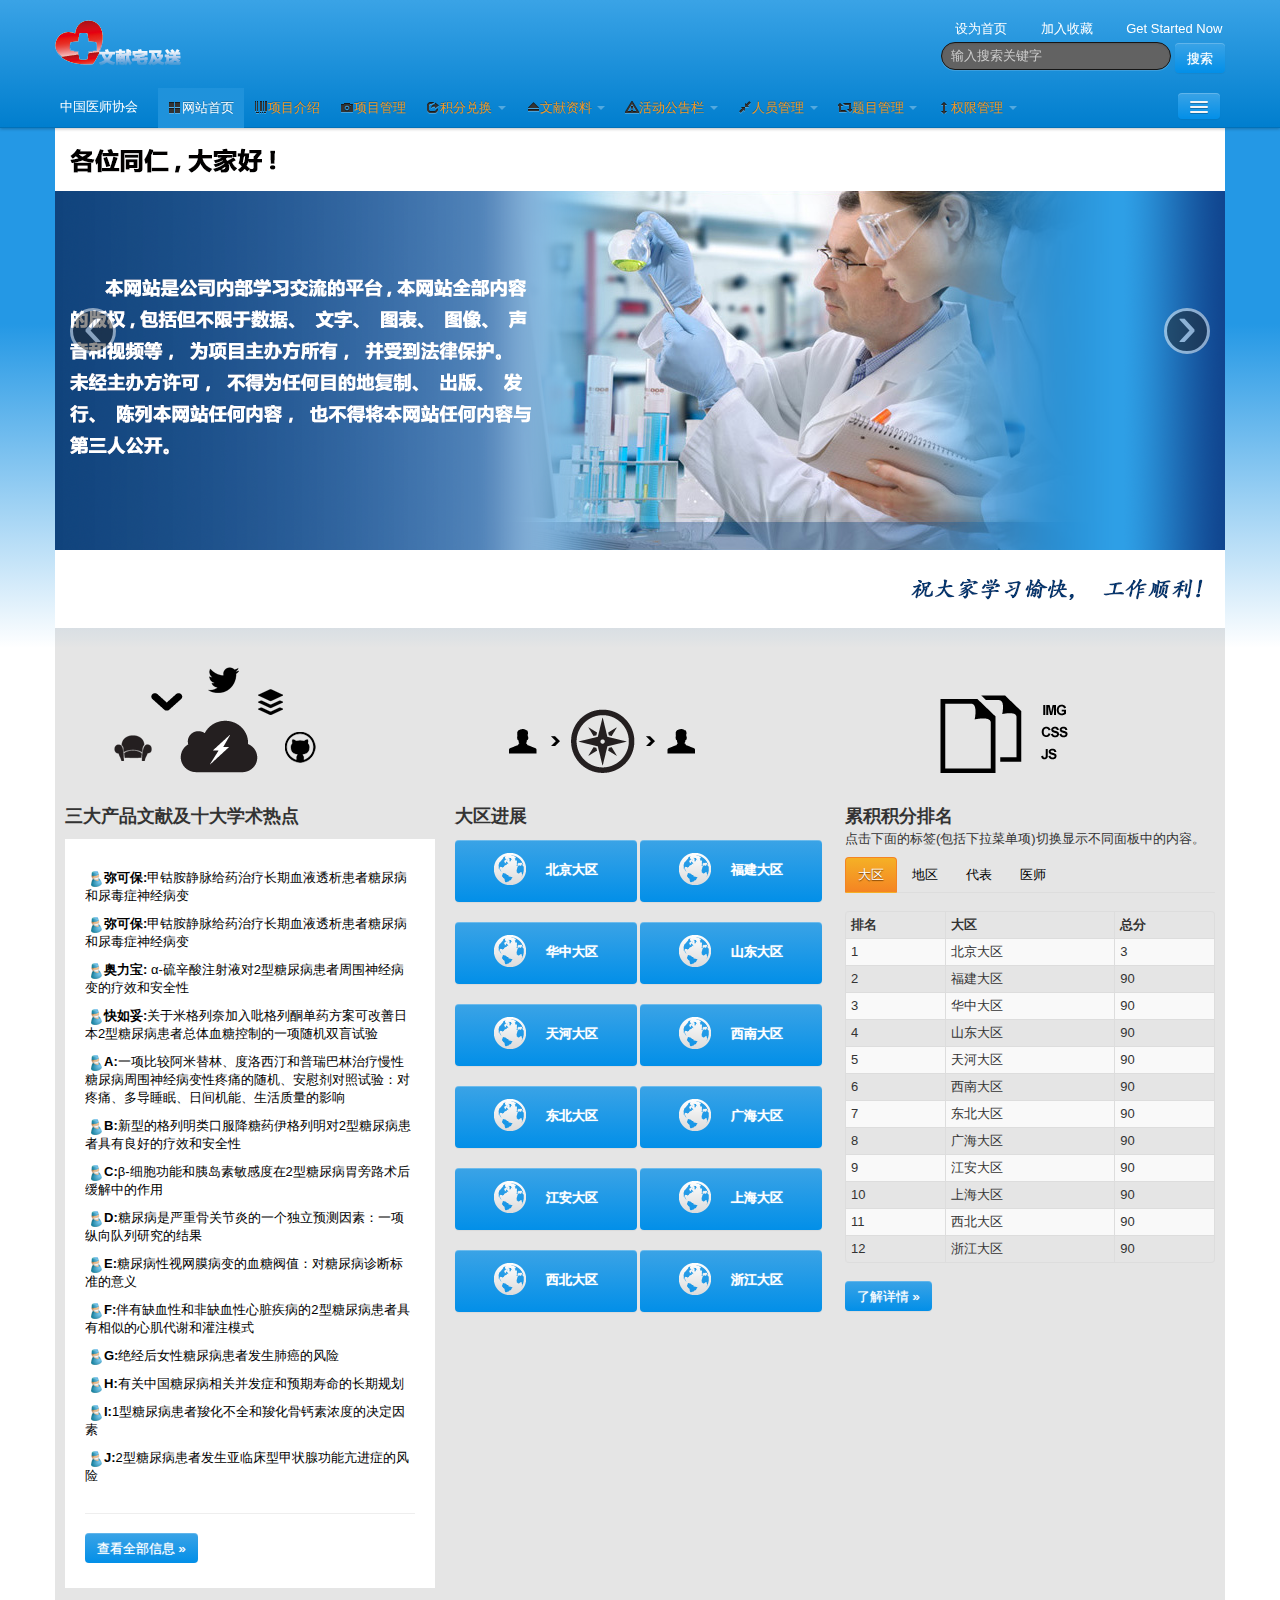
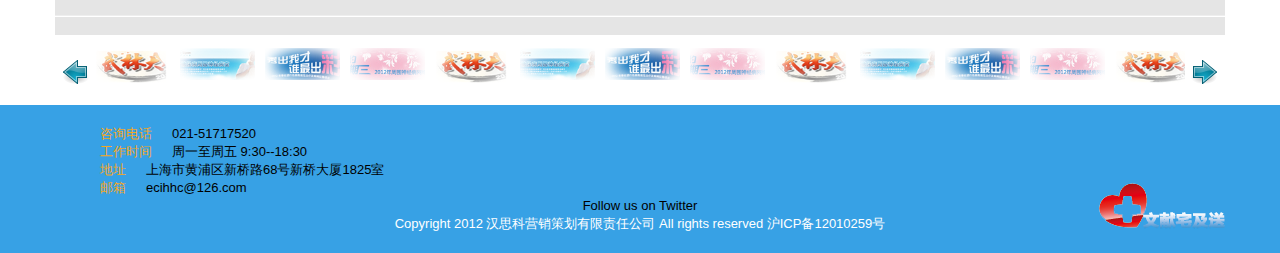
==== WebRoot/frontPage/indexTemplate.html @ 32381ce3 "init" ====
<!DOCTYPE html>
<html lang="cn">
	<head>
		<meta charset="utf-8">
		<title>文献宅及送</title>
		<meta name="viewport" content="width=device-width, initial-scale=1.0">
		<meta name="description" content="">
		<meta name="author" content="">

		<style type="text/css">
			body {
				padding-top: 128px;
			}
		</style>
		<link href="css/bootstrap-github.css" rel="stylesheet" type="text/css" />
		<link href="css/prettify.css" rel="stylesheet" type="text/css" />
		<link href="css/smoothness/jquery-ui-1.9.2.custom.min.css" rel="stylesheet" type="text/css" />
		<link href="css/skins/tango/skin.css" rel="stylesheet" type="text/css" />
		<link href="css/main.css" rel="stylesheet" type="text/css" />

		<!-- HTML5 shim, for IE6-8 support of HTML5 elements -->
		<!--[if lt IE 9]>
		<script src="js/vendor/html5.js"></script>
		<![endif]-->

		<link rel="shortcut icon" href="../assets/ico/favicon.ico">
	</head>

	<body>
		<div id="viewport"></div>
		<header class="navbar navbar-inverse navbar-fixed-top">
			<div class="navbar-inner">
				<div class="container">
					<div id="zhai-header" style="position: relative;margin-bottom: 60px;padding-top: 20px;">

						<div class="span3">
							<h1 class="logo"><a href=""><img src="img/logo.png" alt="文献宅及送"></a></h1>
						</div>

						<div class="menu span9 pull-right" id="headerTools" style="margin-left: 30px;">
							<ul class="menu-list" style="margin: 0px;position: relative;left: 570px;">
								<li class="menu-item">
									<a href="//gathercontent.com/how-it-works">设为首页</a>
								</li>
								<li class="menu-item">
									<a href="//gathercontent.com/features">加入收藏</a>
								</li>
								<li class="menu-item highlight-item">
									<a href="//gathercontent.com/signup">Get Started Now</a>
								</li>
							</ul>
							<form class="navbar-search" style="margin:0 0 15px 586px;">
								<input type="text" class="search-query" placeholder="输入搜索关键字">
								<a href="//gathercontent.com/login" class="btn btn-inverse btn-mini">搜索</a>
							</form>
						</div>
					</div>

					<div>
						<a class="btn btn-navbar" data-toggle="collapse" data-target=".nav-collapse"> <span class="icon-bar"></span> <span class="icon-bar"></span> <span class="icon-bar"></span> </a>
						<a class="brand" href="#">中国医师协会</a>
						<div class="nav-collapse collapse">

							<ul class="nav">
								<li class="active">
									<a href="indexTemplate.html"><i class="icon-th-large"></i>网站首页</a>
								</li>
								<li class>
									<a href="#about"><i class="icon-barcode"></i>项目介绍</a>
								</li>
								<li>
									<a href="projectManageTemplate.html"><i class="icon-camera"></i>项目管理</a>
								</li>
								<li class="dropdown">
									<a href="#" class="dropdown-toggle" data-toggle="dropdown"><i class="icon-share"></i>积分兑换 <b class="caret"></b></a>
									<ul class="dropdown-menu">
										<li>
											<a href="productTemplate.html"><i class="icon-glass"></i>积分兑换</a>
										</li>
										<li>
											<a href="#"><i class="icon-glass"></i>兑换产品管理</a>
										</li>
										<li>
											<a href="#"><i class="icon-glass"></i>兑换统计</a>
										</li>
									</ul>
								</li>
								<li class="dropdown">
									<a href="#" class="dropdown-toggle" data-toggle="dropdown"><i class="icon-eject"></i>文献资料 <b class="caret"></b></a>
									<ul class="dropdown-menu">
										<li>
											<a href="literatureTemplate.html"><i class="icon-glass"></i>文献资料查看</a>
										</li>
										<li>
											<a href="literaturePeriodManagement.html"><i class="icon-glass"></i>文献期数管理</a>
										</li>
										<li>
											<a href="literatureCategory.html"><i class="icon-glass"></i>文献类别管理</a>
										</li>
										<li>
											<a href="literatureManagement.html"><i class="icon-glass"></i>文献资料管理</a>
										</li>
										<li>
											<a href="literatureUploadManagement.html"><i class="icon-glass"></i>文献上传管理</a>
										</li>
									</ul>
								</li>
								<li class="dropdown">
									<a href="#" class="dropdown-toggle" data-toggle="dropdown"><i class="icon-warning-sign"></i>活动公告栏 <b class="caret"></b></a>
									<ul class="dropdown-menu">
										<li>
											<a href="#"><i class="icon-glass"></i>活动公告栏</a>
										</li>
										<li>
											<a href="#"><i class="icon-glass"></i>活动公告管理</a>
										</li>
										<li>
											<a href="#"><i class="icon-glass"></i>网站公告管理</a>
										</li>
									</ul>
								</li>
								<li class="dropdown">
									<a href="#" class="dropdown-toggle" data-toggle="dropdown"><i class="icon-resize-small"></i>人员管理 <b class="caret"></b></a>
									<ul class="dropdown-menu">
										<li>
											<a href="#"><i class="icon-glass"></i>医师管理</a>
										</li>
										<li>
											<a href="#"><i class="icon-glass"></i>销售代表管理</a>
										</li>
										<li>
											<a href="#"><i class="icon-glass"></i>人员调度管理</a>
										</li>
									</ul>
								</li>

								<li class="dropdown">
									<a href="#" class="dropdown-toggle" data-toggle="dropdown"><i class="icon-retweet"></i>题目管理 <b class="caret"></b></a>
									<ul class="dropdown-menu">
										<li>
											<a href="#"><i class="icon-glass"></i>题目管理</a>
										</li>
										<li>
											<a href="#"><i class="icon-glass"></i>答题统计</a>
										</li>
									</ul>
								</li>
								<li class="dropdown">
									<a href="#" class="dropdown-toggle" data-toggle="dropdown"><i class="icon-resize-vertical"></i>权限管理 <b class="caret"></b></a>
									<ul class="dropdown-menu">
										<li>
											<a href="#"><i class="icon-glass"></i>管理员帐户管理</a>
										</li>
										<li>
											<a href="#"><i class="icon-glass"></i>角色管理</a>
										</li>
										<li>
											<a href="#"><i class="icon-glass"></i>用户角色分配</a>
										</li>
										<li>
											<a href="#"><i class="icon-glass"></i>角色权限分配</a>
										</li>
									</ul>
								</li>
							</ul>

						</div>
					</div>
				</div>
			</div>
		</header>

		<section class="container" id="container">

			<div class="hero-unit">
				<div id="myCarousel" class="carousel slide">
					<div class="carousel-inner">
						<div class="item">
							<img src="img/bootstrap-mdo-sfmoma-01.jpg" alt="">
							<div class="carousel-caption">
								<h4>即使杀光所有报晓的公鸡，天，还是会亮的</h4>
								<p>
									@shifeike: 昨天是李尚平被枪杀10周年，我发的那条纪念微博，成为我的新浪微博账号最后一条微博。这个2010年1月为反对红中抢笔而注册的微博，两年多时间里发了14538条微博，加上被删除的差不多近200万字，积累了96269条粉丝，自此灰飞烟灭。
								</p>
							</div>
						</div>
						<div class="item active">
							<img src="img/l4.png" alt="">
						</div>
						<div class="item">
							<img src="img/l3.png" alt="">
							<div class="carousel-caption">
								<h4>国家像需要空气一样需要变革</h4>
								<p>
									据戈尔巴乔夫基金会新闻处通报，俄总统梅德韦杰夫今天向前苏联总统戈尔巴乔夫颁发圣徒安德烈·佩尔沃兹万内勋章。戈尔巴乔夫在受勋时表示感谢，并称很激动。他坦言，对自己做过的事情问心无愧。他强调，他进行改革不是为了赢得敬重和荣誉，而是因为认识到，“国家像需要空气一样需要变革”。他承认犯过错误，并至今还在为这些错误而烦恼。但他认为：“短短几年所走过的路，使专制的过去永远成为了历史。”
								</p>
							</div>
						</div>
						<div class="item">
							<img src="img/l1.png" alt="">
							<div class="carousel-caption">
								<h4>国家像需要空气一样需要变革</h4>
								<p>
									据戈尔巴乔夫基金会新闻处通报，俄总统梅德韦杰夫今天向前苏联总统戈尔巴乔夫颁发圣徒安德烈·佩尔沃兹万内勋章。戈尔巴乔夫在受勋时表示感谢，并称很激动。他坦言，对自己做过的事情问心无愧。他强调，他进行改革不是为了赢得敬重和荣誉，而是因为认识到，“国家像需要空气一样需要变革”。他承认犯过错误，并至今还在为这些错误而烦恼。但他认为：“短短几年所走过的路，使专制的过去永远成为了历史。”
								</p>
							</div>
						</div>
						<div class="item">
							<img src="img/l2.png" alt="">
							<div class="carousel-caption">
								<h4>国家像需要空气一样需要变革</h4>
								<p>
									据戈尔巴乔夫基金会新闻处通报，俄总统梅德韦杰夫今天向前苏联总统戈尔巴乔夫颁发圣徒安德烈·佩尔沃兹万内勋章。戈尔巴乔夫在受勋时表示感谢，并称很激动。他坦言，对自己做过的事情问心无愧。他强调，他进行改革不是为了赢得敬重和荣誉，而是因为认识到，“国家像需要空气一样需要变革”。他承认犯过错误，并至今还在为这些错误而烦恼。但他认为：“短短几年所走过的路，使专制的过去永远成为了历史。”
								</p>
							</div>
						</div>
					</div>
					<a class="left carousel-control" href="#myCarousel" data-slide="prev">‹</a>
					<a class="right carousel-control" href="#myCarousel" data-slide="next">›</a>
				</div>
			</div>

			<!-- Example row of columns -->
			<div class="row" id="homepageInfo">
				<div class="span4">
					<i class="bookmarking" style="background: url('img/icon-one.png') no-repeat;"></i>
					<h3>三大产品文献及十大学术热点</h3>
					<p>
						<div class="list-widget">
							<ul>
								<li>
									<i class="fav" style="background-image:url('img/smallMedical.png');"></i>
									<div>
										<a href="/tuutipiippo/fail-learn"><strong>弥可保:</strong>甲钴胺静脉给药治疗长期血液透析患者糖尿病和尿毒症神经病变</a>
									</div>
								</li>
								<li>
									<i class="fav" style="background-image:url('img/smallMedical.png');"></i>
									<div>
										<a href="/tuutipiippo/fail-learn"><strong>弥可保:</strong>甲钴胺静脉给药治疗长期血液透析患者糖尿病和尿毒症神经病变</a>
									</div>
								</li>
								<li>
									<i class="fav" style="background-image:url('img/smallMedical.png');"></i>
									<div>
										<a href="/tuutipiippo/fail-learn"><strong>奥力宝:</strong> α-硫辛酸注射液对2型糖尿病患者周围神经病变的疗效和安全性</a>
									</div>
								</li>
								<li>
									<i class="fav" style="background-image:url('img/smallMedical.png');"></i>
									<div>
										<a href="/tuutipiippo/fail-learn"> <strong>快如妥:</strong>关于米格列奈加入吡格列酮单药方案可改善日本2型糖尿病患者总体血糖控制的一项随机双盲试验</a>
									</div>
								</li>
								<li>
									<i class="fav" style="background-image:url('img/smallMedical.png');"></i>
									<div>
										<a href="/tuutipiippo/fail-learn"> <strong>A:</strong>一项比较阿米替林、度洛西汀和普瑞巴林治疗慢性糖尿病周围神经病变性疼痛的随机、安慰剂对照试验：对疼痛、多导睡眠、日间机能、生活质量的影响</a>
									</div>
								</li>
								<li>
									<i class="fav" style="background-image:url('img/smallMedical.png');"></i>
									<div>
										<a href="/tuutipiippo/fail-learn"> <strong>B:</strong>新型的格列明类口服降糖药伊格列明对2型糖尿病患者具有良好的疗效和安全性</a>
									</div>
								</li>
								<li>
									<i class="fav" style="background-image:url('img/smallMedical.png');"></i>
									<div>
										<a href="/tuutipiippo/fail-learn"> <strong>C:</strong>β-细胞功能和胰岛素敏感度在2型糖尿病胃旁路术后缓解中的作用</a>
									</div>
								</li>
								<li>
									<i class="fav" style="background-image:url('img/smallMedical.png');"></i>
									<div>
										<a href="/tuutipiippo/fail-learn"> <strong>D:</strong>糖尿病是严重骨关节炎的一个独立预测因素：一项纵向队列研究的结果</a>
									</div>
								</li>
								<li>
									<i class="fav" style="background-image:url('img/smallMedical.png');"></i>
									<div>
										<a href="/tuutipiippo/fail-learn"> <strong>E:</strong>糖尿病性视网膜病变的血糖阀值：对糖尿病诊断标准的意义</a>
									</div>
								</li>
								<li>
									<i class="fav" style="background-image:url('img/smallMedical.png');"></i>
									<div>
										<a href="/tuutipiippo/fail-learn"> <strong>F:</strong>伴有缺血性和非缺血性心脏疾病的2型糖尿病患者具有相似的心肌代谢和灌注模式</a>
									</div>
								</li>
								<li>
									<i class="fav" style="background-image:url('img/smallMedical.png');"></i>
									<div>
										<a href="/tuutipiippo/fail-learn"> <strong>G:</strong>绝经后女性糖尿病患者发生肺癌的风险</a>
									</div>
								</li>
								<li>
									<i class="fav" style="background-image:url('img/smallMedical.png');"></i>
									<div>
										<a href="/tuutipiippo/fail-learn"> <strong>H:</strong>有关中国糖尿病相关并发症和预期寿命的长期规划</a>
									</div>
								</li>
								<li>
									<i class="fav" style="background-image:url('img/smallMedical.png');"></i>
									<div>
										<a href="/tuutipiippo/fail-learn"> <strong>I:</strong>1型糖尿病患者羧化不全和羧化骨钙素浓度的决定因素</a>
									</div>
								</li>
								<li>
									<i class="fav" style="background-image:url('img/smallMedical.png');"></i>
									<div>
										<a href="/tuutipiippo/fail-learn"> <strong>J:</strong>2型糖尿病患者发生亚临床型甲状腺功能亢进症的风险</a>
									</div>
								</li>

								<li>
									<hr />
									<div>
										<a class="btn" href="#">查看全部信息 &raquo;</a>
									</div>
								</li>
							</ul>
						</div>
					</p>
				</div>
				<div class="span4">
					<i class="bookmarking" style="background: url('img/icon-discover.png') no-repeat;"></i>
					<h3>大区进展 </h3>
					<div id="regionProgress" style="margin-top: 10px;">
						<ul id="regionProgressContent">
							<li class="ui-state-default"><img src="img/globe_3.png" /><span>北京大区</span>
							</li>
							<li class="ui-state-default"><img src="img/globe_3.png" /><span>福建大区</span>
							</li>
							<li class="ui-state-default"><img src="img/globe_3.png" /><span>华中大区</span>
							</li>
							<li class="ui-state-default"><img src="img/globe_3.png" /><span>山东大区</span>
							</li>
							<li class="ui-state-default"><img src="img/globe_3.png" /><span>天河大区</span>
							</li>
							<li class="ui-state-default"><img src="img/globe_3.png" /><span>西南大区</span>
							</li>
							<li class="ui-state-default"><img src="img/globe_3.png" /><span>东北大区</span>
							</li>
							<li class="ui-state-default"><img src="img/globe_3.png" /><span>广海大区</span>
							</li>
							<li class="ui-state-default"><img src="img/globe_3.png" /><span>江安大区</span>
							</li>
							<li class="ui-state-default"><img src="img/globe_3.png" /><span>上海大区</span>
							</li>
							<li class="ui-state-default"><img src="img/globe_3.png" /><span>西北大区</span>
							</li>
							<li class="ui-state-default"><img src="img/globe_3.png" /><span>浙江大区</span>
							</li>
						</ul>
					</div>
				</div>
				<div class="span4">
					<i class="bookmarking" style="background: url('img/icon-organized.png') no-repeat;"></i>
					<h3>累积积分排名</h3>
					<p>
						点击下面的标签(包括下拉菜单项)切换显示不同面板中的内容。
					</p>
					<ul id="tab" class="nav nav-tabs">
						<li class="active">
							<a href="#home" data-toggle="tab">大区</a>
						</li>
						<li class="">
							<a href="#profile" data-toggle="tab">地区</a>
						</li>
						<li class="">
							<a href="#dropdown1"  data-toggle="tab">代表 </a>
						</li>
						<li class="">
							<a href="#dropdown2"  data-toggle="tab">医师 </a>
						</li>
					</ul>
					<div id="myTabContent" class="tab-content">
						<div class="tab-pane fade active in" id="home">
							<table class="table table-striped table-bordered table-condensed">
								<thead>
									<tr>
										<th>排名</th>
										<th>大区</th>
										<th>总分</th>
									</tr>
								</thead>
								<tbody>
									<tr>
										<td>1</td>
										<td>北京大区</td>
										<td>3</td>
									</tr>
									<tr>
										<td>2</td>
										<td>福建大区</td>
										<td>90</td>
									</tr>
									<tr>
										<td>3</td>
										<td>华中大区</td>
										<td>90</td>
									</tr>
									<tr>
										<td>4</td>
										<td>山东大区</td>
										<td>90</td>
									</tr>
									<tr>
										<td>5</td>
										<td>天河大区</td>
										<td>90</td>
									</tr>
									<tr>
										<td>6</td>
										<td>西南大区</td>
										<td>90</td>
									</tr>
									<tr>
										<td>7</td>
										<td>东北大区</td>
										<td>90</td>
									</tr>
									<tr>
										<td>8</td>
										<td>广海大区</td>
										<td>90</td>
									</tr>
									<tr>
										<td>9</td>
										<td>江安大区</td>
										<td>90</td>
									</tr>
									<tr>
										<td>10</td>
										<td>上海大区</td>
										<td>90</td>
									</tr>
									<tr>
										<td>11</td>
										<td>西北大区</td>
										<td>90</td>
									</tr>
									<tr>
										<td>12</td>
										<td>浙江大区</td>
										<td>90</td>
									</tr>
								</tbody>
							</table>
						</div>
						<div class="tab-pane fade" id="profile">
							<table class="table table-striped table-bordered table-condensed">
								<thead>
									<tr>
										<th>排名</th>
										<th>大区</th>
										<th>总分</th>
									</tr>
								</thead>
								<tbody>
									<tr>
										<td>1</td>
										<td>2</td>
										<td>3</td>
									</tr>
									<tr>
										<td>2</td>
										<td>NASA</td>
										<td>90</td>
									</tr>
									<tr>
										<td>3</td>
										<td>90</td>
										<td>90</td>
									</tr>
									<tr>
										<td>3</td>
										<td>90</td>
										<td>90</td>
									</tr>
									<tr>
										<td>3</td>
										<td>90</td>
										<td>90</td>
									</tr>
									<tr>
										<td>3</td>
										<td>90</td>
										<td>90</td>
									</tr>
									<tr>
										<td>3</td>
										<td>90</td>
										<td>90</td>
									</tr>
									<tr>
										<td>3</td>
										<td>90</td>
										<td>90</td>
									</tr>
									<tr>
										<td>3</td>
										<td>90</td>
										<td>90</td>
									</tr>
									<tr>
										<td>3</td>
										<td>90</td>
										<td>90</td>
									</tr>
									<tr>
										<td>3</td>
										<td>90</td>
										<td>90</td>
									</tr>
									<tr>
										<td>3</td>
										<td>90</td>
										<td>90</td>
									</tr>
									<tr>
										<td>3</td>
										<td>90</td>
										<td>90</td>
									</tr>
								</tbody>
							</table>
						</div>
						<div class="tab-pane fade" id="dropdown1">
							<table class="table table-striped table-bordered table-condensed">
								<thead>
									<tr>
										<th>排名22</th>
										<th>大区22</th>
										<th>总分22</th>
									</tr>
								</thead>
								<tbody>
									<tr>
										<td>1</td>
										<td>2</td>
										<td>3</td>
									</tr>
									<tr>
										<td>2</td>
										<td>NAfdsfsdSA</td>
										<td>90</td>
									</tr>
									<tr>
										<td>3</td>
										<td>90</td>
										<td>90</td>
									</tr>
									<tr>
										<td>3</td>
										<td>90</td>
										<td>90</td>
									</tr>
									<tr>
										<td>3</td>
										<td>90</td>
										<td>90</td>
									</tr>
									<tr>
										<td>3</td>
										<td>90</td>
										<td>90</td>
									</tr>
									<tr>
										<td>3</td>
										<td>90</td>
										<td>90</td>
									</tr>
									<tr>
										<td>3</td>
										<td>90</td>
										<td>90</td>
									</tr>
									<tr>
										<td>3</td>
										<td>90</td>
										<td>90</td>
									</tr>
									<tr>
										<td>3</td>
										<td>90</td>
										<td>90</td>
									</tr>
									<tr>
										<td>3</td>
										<td>90</td>
										<td>90</td>
									</tr>
									<tr>
										<td>3</td>
										<td>90</td>
										<td>90</td>
									</tr>
									<tr>
										<td>3</td>
										<td>90</td>
										<td>90</td>
									</tr>
								</tbody>
							</table>
						</div>
						<div class="tab-pane fade" id="dropdown2">
							<table class="table table-striped table-bordered table-condensed">
								<thead>
									<tr>
										<th>22排名</th>
										<th>大区</th>
										<th>总分</th>
									</tr>
								</thead>
								<tbody>
									<tr>
										<td>1</td>
										<td>232</td>
										<td>3</td>
									</tr>
									<tr>
										<td>23232</td>
										<td>N232ASA</td>
										<td>90</td>
									</tr>
									<tr>
										<td>3</td>
										<td>90</td>
										<td>90</td>
									</tr>
									<tr>
										<td>3</td>
										<td>90</td>
										<td>90</td>
									</tr>
									<tr>
										<td>3</td>
										<td>90</td>
										<td>90</td>
									</tr>
									<tr>
										<td>3</td>
										<td>90</td>
										<td>90</td>
									</tr>
									<tr>
										<td>3</td>
										<td>90</td>
										<td>90</td>
									</tr>
									<tr>
										<td>3</td>
										<td>90</td>
										<td>90</td>
									</tr>
									<tr>
										<td>3</td>
										<td>90</td>
										<td>90</td>
									</tr>
									<tr>
										<td>3</td>
										<td>90</td>
										<td>90</td>
									</tr>
									<tr>
										<td>3</td>
										<td>90</td>
										<td>90</td>
									</tr>
									<tr>
										<td>3</td>
										<td>90</td>
										<td>90</td>
									</tr>
									<tr>
										<td>3</td>
										<td>90</td>
										<td>90</td>
									</tr>
								</tbody>
							</table>
						</div>
					</div>
					<p>
						<a class="btn" href="#">了解详情 &raquo;</a>
					</p>
				</div>
			</div>
			<hr />
			<div id="zhai-blogroll" style="margin-top: 15px">
				<ul id="zhaicarousel" class="jcarousel-skin-tango span12"></ul>
			</div>

		</section>

		<footer class="footer">
			<div class="container">
				<div class="row links-horizontal">
					<div class="span12">
						<ul>
							<li>
								咨询电话
							</li>
							<li>
								<a href="#tel">021-51717520</a>
							</li>
						</ul>
					</div>
					<div class="span12">
						<ul>
							<li>
								工作时间
							</li>
							<li>
								<a href="#tel">周一至周五 9:30--18:30</a>
							</li>
						</ul>
					</div>
					<div class="span12">
						<ul>
							<li>
								地址
							</li>
							<li>
								<a href="#tel">上海市黄浦区新桥路68号新桥大厦1825室</a>
							</li>
						</ul>
					</div>
					<div class="span12">
						<ul>
							<li>
								邮箱
							</li>
							<li>
								<a href="#tel">ecihhc@126.com</a>
							</li>
						</ul>
					</div>

					<div class="span12">
						<a href="http://twitter.com/gathercontent" class="twitter-link">Follow us on Twitter</a>
					</div>

				</div>

				<div style="color:white;">
					Copyright 2012 汉思科营销策划有限责任公司 All rights reserved 沪ICP备12010259号<a href="#"></a>
				</div>
				<div style="float: right;text-align: right;margin-top: -50px;">
					<a href="#" ><img src="img/logo.png" alt="Gather Content"></a>
				</div>
			</div>
		</footer>

		<!--  javascript ================================================== -->
		<script src="./js/vendor/jquery-1.8.3.min.js"></script>
		<script src="./js/vendor/jquery-ui-1.9.2.custom.min.js"></script>
		<script src="./js/vendor/modernizr-2.6.2.min.js"></script>
		<script src="./js/vendor/bootstrap.js"></script>
		<script src="./js/vendor/bootstrap-carousel.js"></script>
		<script src="./js/vendor/bootstrap-tab.js"></script>
		<script src="./js/vendor/jquery.jcarousel.min.js"></script>
		<script>
			var mycarousel_itemList = [{
				url : "img/ad01.png",
				title : "Flower1"
			}, {
				url : "img/ad02.png",
				title : "Flower2"
			}, {
				url : "img/ad03.png",
				title : "Flower3"
			}, {
				url : "img/ad04.png",
				title : "Flower4"
			}, {
				url : "img/ad01.png",
				title : "Flower1"
			}, {
				url : "img/ad02.png",
				title : "Flower2"
			}, {
				url : "img/ad03.png",
				title : "Flower3"
			}, {
				url : "img/ad04.png",
				title : "Flower4"
			}, {
				url : "img/ad01.png",
				title : "Flower1"
			}, {
				url : "img/ad02.png",
				title : "Flower2"
			}, {
				url : "img/ad03.png",
				title : "Flower3"
			}, {
				url : "img/ad04.png",
				title : "Flower4"
			}, {
				url : "img/ad01.png",
				title : "Flower1"
			}, {
				url : "img/ad01.png",
				title : "Flower1"
			}];

			function mycarousel_itemLoadCallback(carousel, state) {
				for (var i = carousel.first; i <= carousel.last; i++) {
					if (carousel.has(i)) {
						continue;
					}

					if (i > mycarousel_itemList.length) {
						break;
					}

					carousel.add(i, mycarousel_getItemHTML(mycarousel_itemList[i - 1]));
				}
			};

			function mycarousel_getItemHTML(item) {
				return '<img src="' + item.url + '" width="75" height="75" alt="' + item.url + '" />';
			};

			jQuery(function() {
				$("#regionProgressContent").sortable();
				$("#regionProgressContent").disableSelection();

				$("#regionProgressContent li").addClass("btn");

				jQuery('#zhaicarousel').jcarousel({
					scroll : 1,
					auto : 3,
					wrap : 'circular',

					size : mycarousel_itemList.length,
					itemLoadCallback : {
						onBeforeAnimation : mycarousel_itemLoadCallback
					}
				});
			})
		</script>

	</body>
</html>
---- WebRoot/frontPage/css/prettify.css ----
.com { color: #93a1a1; }
.lit { color: #195f91; }
.pun, .opn, .clo { color: #93a1a1; }
.fun { color: #dc322f; }
.str, .atv { color: #D14; }
.kwd, .linenums .tag { color: #1e347b; }
.typ, .atn, .dec, .var { color: teal; }
.pln { color: #48484c; }

.prettyprint {
  padding: 8px;
  background-color: #f7f7f9;
  border: 1px solid #e1e1e8;
}
.prettyprint.linenums {
  -webkit-box-shadow: inset 40px 0 0 #fbfbfc, inset 41px 0 0 #ececf0;
     -moz-box-shadow: inset 40px 0 0 #fbfbfc, inset 41px 0 0 #ececf0;
          box-shadow: inset 40px 0 0 #fbfbfc, inset 41px 0 0 #ececf0;
}

/* Specify class=linenums on a pre to get line numbering */
ol.linenums {
  margin: 0 0 0 33px; /* IE indents via margin-left */
} 
ol.linenums li {
  padding-left: 12px;
  color: #bebec5;
  line-height: 18px;
  text-shadow: 0 1px 0 #fff;
}
---- WebRoot/frontPage/css/skins/tango/skin.css ----
.jcarousel-skin-tango .jcarousel-container {
/*    -moz-border-radius: 10px;*/
/*    -webkit-border-radius: 10px;*/
/*   border-radius: 10px;*/
    background: #ffffff;
/*    border: 1px solid #346F97;*/
}

.jcarousel-skin-tango .jcarousel-direction-rtl {
	direction: rtl;
}

.jcarousel-skin-tango .jcarousel-container-horizontal {
    width: 245px;
    padding: 20px 40px;
}

.jcarousel-skin-tango .jcarousel-container-vertical {
    width: 75px;
    height: 245px;
    padding: 40px 20px;
}

.jcarousel-skin-tango .jcarousel-clip {
    overflow: hidden;
}

.jcarousel-skin-tango .jcarousel-clip-horizontal {
    width:  245px;
    height: 50px;
}

.jcarousel-skin-tango .jcarousel-clip-vertical {
    width:  75px;
    height: 245px;
}

.jcarousel-skin-tango .jcarousel-item {
    width: 75px;
    height: 50px;
}

.jcarousel-skin-tango .jcarousel-item-horizontal {
	margin-left: 0;
    margin-right: 10px;
}

.jcarousel-skin-tango .jcarousel-direction-rtl .jcarousel-item-horizontal {
	margin-left: 10px;
    margin-right: 0;
}

.jcarousel-skin-tango .jcarousel-item-vertical {
    margin-bottom: 10px;
}

.jcarousel-skin-tango .jcarousel-item-placeholder {
    background: #fff;
    color: #000;
}

/**
 *  Horizontal Buttons
 */
.jcarousel-skin-tango .jcarousel-next-horizontal {
    position: absolute;
    top: 21px;
    right: 5px;
    width: 32px;
    height: 32px;
    cursor: pointer;
    background: transparent url(next-horizontal.png) no-repeat 0 0;
}

.jcarousel-skin-tango .jcarousel-direction-rtl .jcarousel-next-horizontal {
    left: 5px;
    right: auto;
    background-image: url(prev-horizontal.png);
}

.jcarousel-skin-tango .jcarousel-next-horizontal:hover,
.jcarousel-skin-tango .jcarousel-next-horizontal:focus {
    background-position: -32px 0;
}

.jcarousel-skin-tango .jcarousel-next-horizontal:active {
    background-position: -64px 0;
}

.jcarousel-skin-tango .jcarousel-next-disabled-horizontal,
.jcarousel-skin-tango .jcarousel-next-disabled-horizontal:hover,
.jcarousel-skin-tango .jcarousel-next-disabled-horizontal:focus,
.jcarousel-skin-tango .jcarousel-next-disabled-horizontal:active {
    cursor: default;
    background-position: -96px 0;
}

.jcarousel-skin-tango .jcarousel-prev-horizontal {
    position: absolute;
    top: 21px;
    left: 5px;
    width: 32px;
    height: 32px;
    cursor: pointer;
    background: transparent url(prev-horizontal.png) no-repeat 0 0;
}

.jcarousel-skin-tango .jcarousel-direction-rtl .jcarousel-prev-horizontal {
    left: auto;
    right: 5px;
    background-image: url(next-horizontal.png);
}

.jcarousel-skin-tango .jcarousel-prev-horizontal:hover, 
.jcarousel-skin-tango .jcarousel-prev-horizontal:focus {
    background-position: -32px 0;
}

.jcarousel-skin-tango .jcarousel-prev-horizontal:active {
    background-position: -64px 0;
}

.jcarousel-skin-tango .jcarousel-prev-disabled-horizontal,
.jcarousel-skin-tango .jcarousel-prev-disabled-horizontal:hover,
.jcarousel-skin-tango .jcarousel-prev-disabled-horizontal:focus,
.jcarousel-skin-tango .jcarousel-prev-disabled-horizontal:active {
    cursor: default;
    background-position: -96px 0;
}

/**
 *  Vertical Buttons
 */
.jcarousel-skin-tango .jcarousel-next-vertical {
    position: absolute;
    bottom: 5px;
    left: 43px;
    width: 32px;
    height: 32px;
    cursor: pointer;
    background: transparent url(next-vertical.png) no-repeat 0 0;
}

.jcarousel-skin-tango .jcarousel-next-vertical:hover,
.jcarousel-skin-tango .jcarousel-next-vertical:focus {
    background-position: 0 -32px;
}

.jcarousel-skin-tango .jcarousel-next-vertical:active {
    background-position: 0 -64px;
}

.jcarousel-skin-tango .jcarousel-next-disabled-vertical,
.jcarousel-skin-tango .jcarousel-next-disabled-vertical:hover,
.jcarousel-skin-tango .jcarousel-next-disabled-vertical:focus,
.jcarousel-skin-tango .jcarousel-next-disabled-vertical:active {
    cursor: default;
    background-position: 0 -96px;
}

.jcarousel-skin-tango .jcarousel-prev-vertical {
    position: absolute;
    top: 5px;
    left: 43px;
    width: 32px;
    height: 32px;
    cursor: pointer;
    background: transparent url(prev-vertical.png) no-repeat 0 0;
}

.jcarousel-skin-tango .jcarousel-prev-vertical:hover,
.jcarousel-skin-tango .jcarousel-prev-vertical:focus {
    background-position: 0 -32px;
}

.jcarousel-skin-tango .jcarousel-prev-vertical:active {
    background-position: 0 -64px;
}

.jcarousel-skin-tango .jcarousel-prev-disabled-vertical,
.jcarousel-skin-tango .jcarousel-prev-disabled-vertical:hover,
.jcarousel-skin-tango .jcarousel-prev-disabled-vertical:focus,
.jcarousel-skin-tango .jcarousel-prev-disabled-vertical:active {
    cursor: default;
    background-position: 0 -96px;
}
---- WebRoot/frontPage/css/main.css ----
#viewport {
        z-index:-1000;
        -webkit-perspective: 10000; 
        -moz-perspective: 10000px; 
        -o-perspective: 10000; 
        position: absolute;
        height: auto;
        left: 0;
        top: 0;
        right: 0;
        bottom: 0;
        overflow: hidden;
        background-image: linear-gradient(bottom, rgb(69,132,180) 28%, #ffffff 100%);
        background-image: -o-linear-gradient(bottom, rgb(69,132,180) 28%, #ffffff 100%);
        background-image: -moz-linear-gradient(bottom, rgb(69,132,180) 28%, #ffffff 100%);
        background-image: -webkit-linear-gradient(bottom, rgb(69,132,180) 28%, #ffffff 100%);
        background-image: -ms-linear-gradient(bottom, rgb(69,132,180) 28%, #ffffff 100%);

        background-image: -webkit-gradient(
            linear,
            left bottom,
            left top,
            color-stop(0.28, #ffffff),
            color-stop(0.64, rgb(36, 152, 229))
        );
}
#container{
/*    position: absolute;*/
/*        left: 0;*/
        top: 0;
        margin-top:0px;
/*        margin: 10px;*/
/*        padding: 20px;*/
/*        width: 400px;*/
        background-color: rgba( 0, 0, 0, .1 );
        border-radius: 0px;
}
.hero-unit{
    padding: 0px;
    background-color: rgba( 0, 0, 0, .4 );
}
/*.span4 {
    width: 311px;
}

.container, .navbar-fixed-top .container, .navbar-fixed-bottom .container{
    width:1024px;
}*/

.btn {
    display: inline-block;
    *display: inline;
    /* IE7 inline-block hack */
    *zoom: 1;
    padding: 4px 10px 4px;
    margin-bottom: 0;
    font-size: 13px;
    line-height: 16px;
    text-align: center;
    text-shadow: 0 0px 1px rgba(255, 255, 255, 0.75);
    vertical-align: middle;
    color: #fff;
    text-decoration: none;
    letter-spacing: 0px;
    text-transform: uppercase;
    padding: 8px 12px 6px 12px;
    background: #3aa3e6;
    background: -moz-linear-gradient(top, #87c6ee, #3aa3e6 2%, #028fe8);
    background: -webkit-gradient(linear, left top, left bottom, color-stop(0, #87c6ee), color-stop(.01, #3aa3e6), to(#028fe8));
    filter: progid:DXImageTransform.Microsoft.gradient(startColorstr='#ffffff', endColorstr='#e6e6e6', GradientType=0);
    border-color: #e6e6e6 #e6e6e6 #bfbfbf;
    border-color: rgba(0, 0, 0, 0.1) rgba(0, 0, 0, 0.1) rgba(0, 0, 0, 0.25);
    filter: progid:dximagetransform.microsoft.gradient(enabled=false);
    border: 0px;
    border-bottom-color: #b3b3b3;
    -webkit-box-shadow: inset 0 1px 0 rgba(255, 255, 255, 0.2), 0 1px 1px rgba(0, 0, 0, 0.05);
    -moz-box-shadow: inset 0 1px 0 rgba(255, 255, 255, 0.2), 0 1px 2px rgba(0, 0, 0, 0.05);
    box-shadow: inset 0 1px 0 rgba(255, 255, 255, 0.2), 0 1px 1px rgba(0, 0, 0, 0.05);
    cursor: pointer;
    *margin-left: .3em;
    outline: none;
}

.btn:hover {
    text-shadow: 0 1px 1px #6f3a02;
    color: #fff;
    background: #f48423;
    background: -moz-linear-gradient(top, #ffdf9e, #f5b026 2%, #f48423);
    background: -webkit-gradient(linear, left top, left bottom, color-stop(0, #ffd683), color-stop(.01, #f5b026), to(#f48423));
    cursor: pointer;
    border: 0px;
}
a {
color: black;
text-decoration: none;
}

.hero-unit p {
  font-size: 13px;
  font-weight: 200;
  line-height: 27px;
  color: #ffffff;
}

#homepageInfo{
	padding-left:20px;
	padding-right:10px;
}

#homepageInfo  .span4 i.bookmarking{
        height: 145px;
width: 300px;
display: block;
        }
#homepageInfo  .span4 {
       float: left;
    margin-left: 20px;
        }




  .nav-collapse.collapse {
    height: auto !important;
    overflow: visible !important;
  }


.navbar-fixed-top,
.navbar-fixed-bottom {
  position: fixed;
  right: 0;
  left: 0;
  z-index: 1030;
  margin-bottom: 0;
}
.navbar-fixed-top .navbar-inner,
.navbar-fixed-bottom .navbar-inner {
  padding-left: 0;
  padding-right: 0;
  -webkit-border-radius: 0;
  -moz-border-radius: 0;
  border-radius: 0;
}
.navbar-fixed-top .container,
.navbar-fixed-bottom .container {
  width: 1170px;
}
.navbar-fixed-top {
  top: 0;
}

#zhai-header [class*="span"] {
float: left;
margin-left: 0px;
}

.menu-list{
	list-style-type: none;
/*	float: right;*/
}

.menu .menu-item {
	display: inline;
	font-size: 13px;
	margin-left: 30px;
}



.footer {
background-color: #37A1E5;
padding: 20px 0px;
min-width: 1100px;
text-align: center;
}
.footer ul {
list-style: none;
color: #F5A725;
font-size: 13px;
}
.footer .links-horizontal li {
float: left;
margin-left: 20px;
}

.list-widget ul {
list-style: none;
margin: 15px -15px 0;
padding: 0px 10px;
position: relative;
}
.list-widget {
padding: 15px;
position: relative;
background: #fff;
}
.list-widget ul li {
margin: 10px 10px;
/*height: 20px;*/
overflow: hidden;
}
.list-widget .fav {
background-position: 0;
height: 16px;
width: 16px;
margin: 2px 0px 0 3px;
float: left;
}

#regionProgressContent { list-style-type: none; margin: 0; padding: 0; width: 370px; }
	#regionProgressContent li { margin: 0px 3px 20px 0; padding: 1px; float: left; width: 180px; height: 60px; font-size: 1em; text-align: center; }
	#regionProgressContent li>img{
		margin-top:12px;
	}
	#regionProgressContent li>span{
		margin-left:20px;
		top: 8px;
		position: relative;
		font-weight: 800;
	}
	
	.table tbody tr:hover td,
.table tbody tr:hover th {
  background-color: #2C9EE6;
}
	
	
	.jcarousel-skin-tango .jcarousel-container-horizontal {
    width: 1090px;
    padding: 10px 40px;
}

.jcarousel-skin-tango .jcarousel-clip-horizontal {
width: 1090px;
height: 50px;
}


.navbar .brand {
float: left;
display: block;
padding: 12px 20px 12px 25px;
margin-left: -20px;
font-size: 13px;
font-weight: 200;
line-height: 1;
color: #ffffff;
}

#literatureContentList>ul a{
	color: #ffffff;
}
#literatureDatepickerWraper{
	float:left;
	margin-left: 50px;
}

#literatureContentList{
	margin-left: 80px;
}

#headerTools a{
color: white;
}
/* ==========================================================================
   Helper classes
   ========================================================================== */

/*
 * Image replacement
 */

.ir {
    background-color: transparent;
    border: 0;
    overflow: hidden;
    /* IE 6/7 fallback */
    *text-indent: -9999px;
}

.ir:before {
    content: "";
    display: block;
    width: 0;
    height: 100%;
}

/*
 * Hide from both screenreaders and browsers: h5bp.com/u
 */

.hidden {
    display: none !important;
    visibility: hidden;
}

/*
 * Hide only visually, but have it available for screenreaders: h5bp.com/v
 */

.visuallyhidden {
    border: 0;
    clip: rect(0 0 0 0);
    height: 1px;
    margin: -1px;
    overflow: hidden;
    padding: 0;
    position: absolute;
    width: 1px;
}

/*
 * Extends the .visuallyhidden class to allow the element to be focusable
 * when navigated to via the keyboard: h5bp.com/p
 */

.visuallyhidden.focusable:active,
.visuallyhidden.focusable:focus {
    clip: auto;
    height: auto;
    margin: 0;
    overflow: visible;
    position: static;
    width: auto;
}

/*
 * Hide visually and from screenreaders, but maintain layout
 */

.invisible {
    visibility: hidden;
}

/*
 * Clearfix: contain floats
 *
 * For modern browsers
 * 1. The space content is one way to avoid an Opera bug when the
 *    `contenteditable` attribute is included anywhere else in the document.
 *    Otherwise it causes space to appear at the top and bottom of elements
 *    that receive the `clearfix` class.
 * 2. The use of `table` rather than `block` is only necessary if using
 *    `:before` to contain the top-margins of child elements.
 */

.clearfix:before,
.clearfix:after {
    content: " "; /* 1 */
    display: table; /* 2 */
}

.clearfix:after {
    clear: both;
}

/*
 * For IE 6/7 only
 * Include this rule to trigger hasLayout and contain floats.
 */

.clearfix {
    *zoom: 1;
}

/* ==========================================================================
   EXAMPLE Media Queries for Responsive Design.
   Theses examples override the primary ('mobile first') styles.
   Modify as content requires.
   ========================================================================== */

@media only screen and (min-width: 35em) {
    /* Style adjustments for viewports that meet the condition */
}

@media only screen and (-webkit-min-device-pixel-ratio: 1.5),
       only screen and (min-resolution: 144dpi) {
    /* Style adjustments for high resolution devices */
}

/* ==========================================================================
   Print styles.
   Inlined to avoid required HTTP connection: h5bp.com/r
   ========================================================================== */

@media print {
    * {
        background: transparent !important;
        color: #000 !important; /* Black prints faster: h5bp.com/s */
        box-shadow: none !important;
        text-shadow: none !important;
    }

    a,
    a:visited {
        text-decoration: underline;
    }

    a[href]:after {
        content: " (" attr(href) ")";
    }

    abbr[title]:after {
        content: " (" attr(title) ")";
    }

    /*
     * Don't show links for images, or javascript/internal links
     */

    .ir a:after,
    a[href^="javascript:"]:after,
    a[href^="#"]:after {
        content: "";
    }

    pre,
    blockquote {
        border: 1px solid #999;
        page-break-inside: avoid;
    }

    thead {
        display: table-header-group; /* h5bp.com/t */
    }

    tr,
    img {
        page-break-inside: avoid;
    }

    img {
        max-width: 100% !important;
    }

    @page {
        margin: 0.5cm;
    }

    p,
    h2,
    h3 {
        orphans: 3;
        widows: 3;
    }

    h2,
    h3 {
        page-break-after: avoid;
    }
}
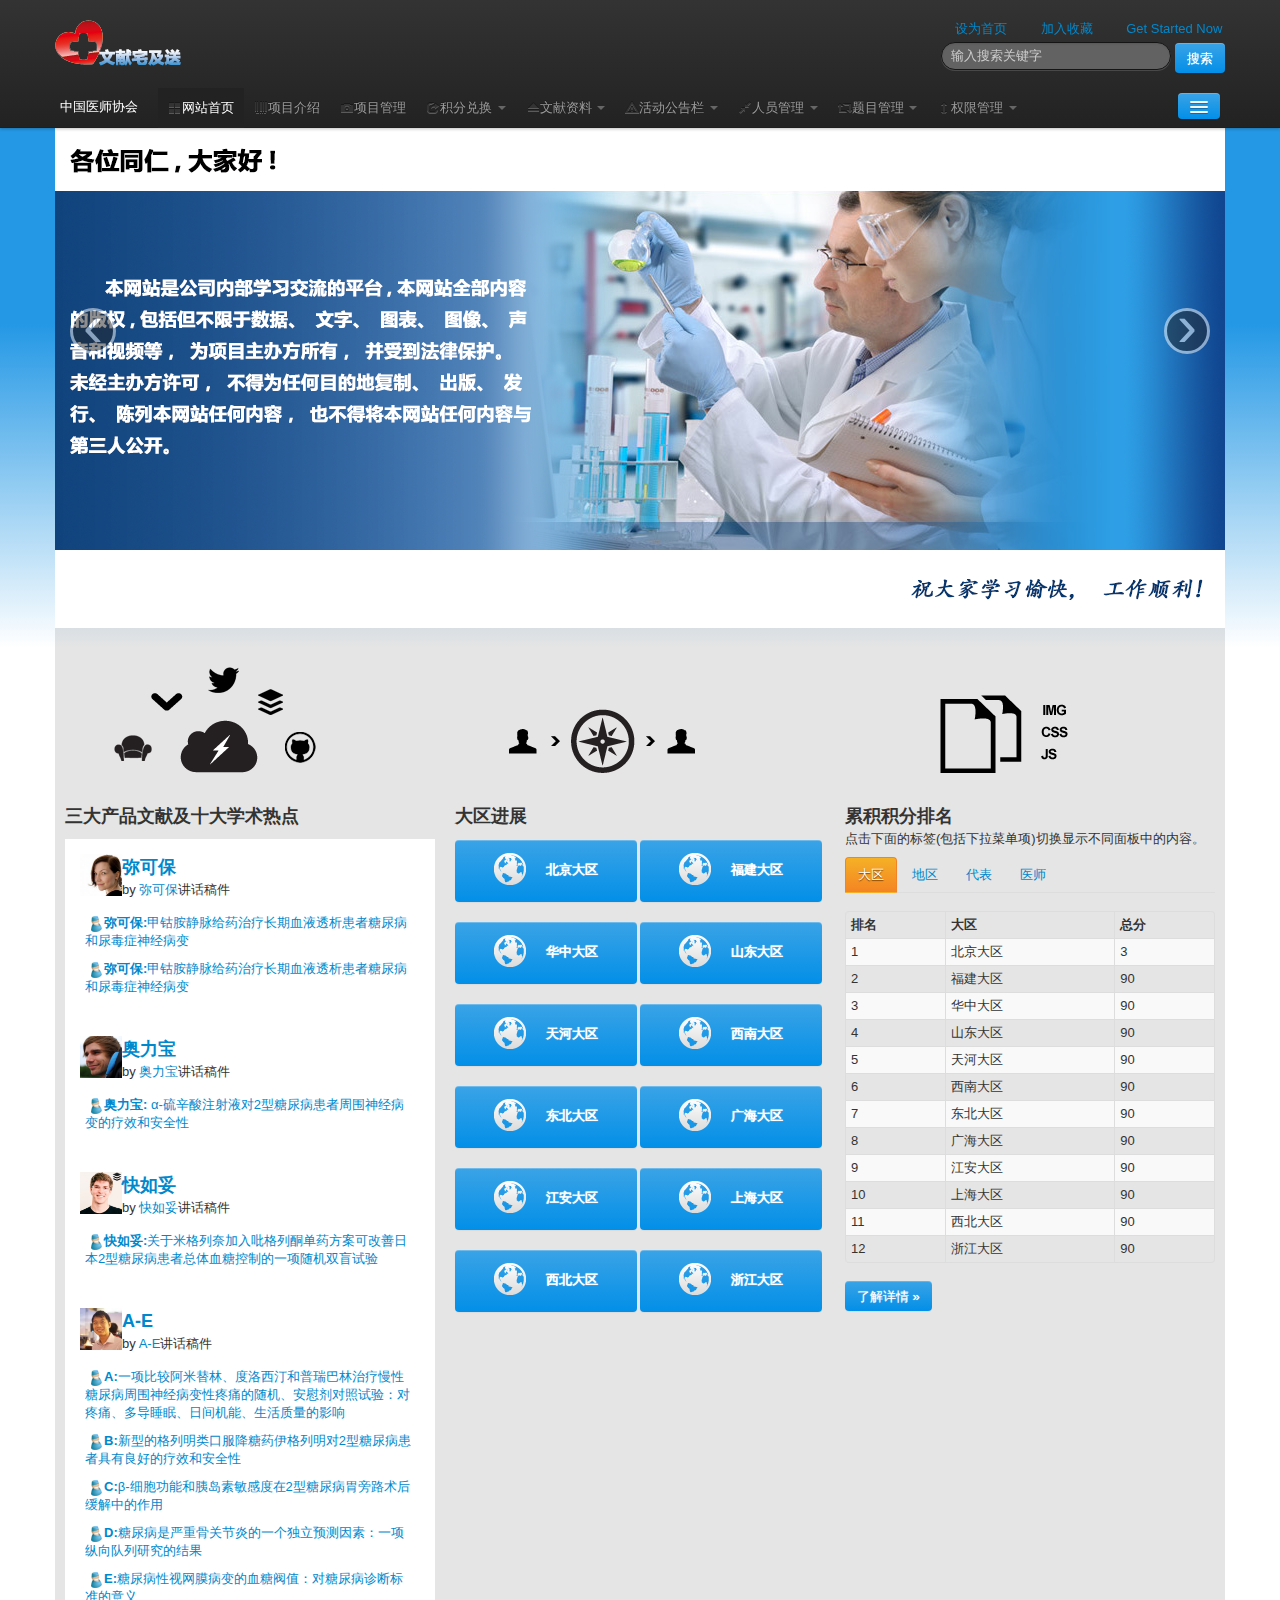
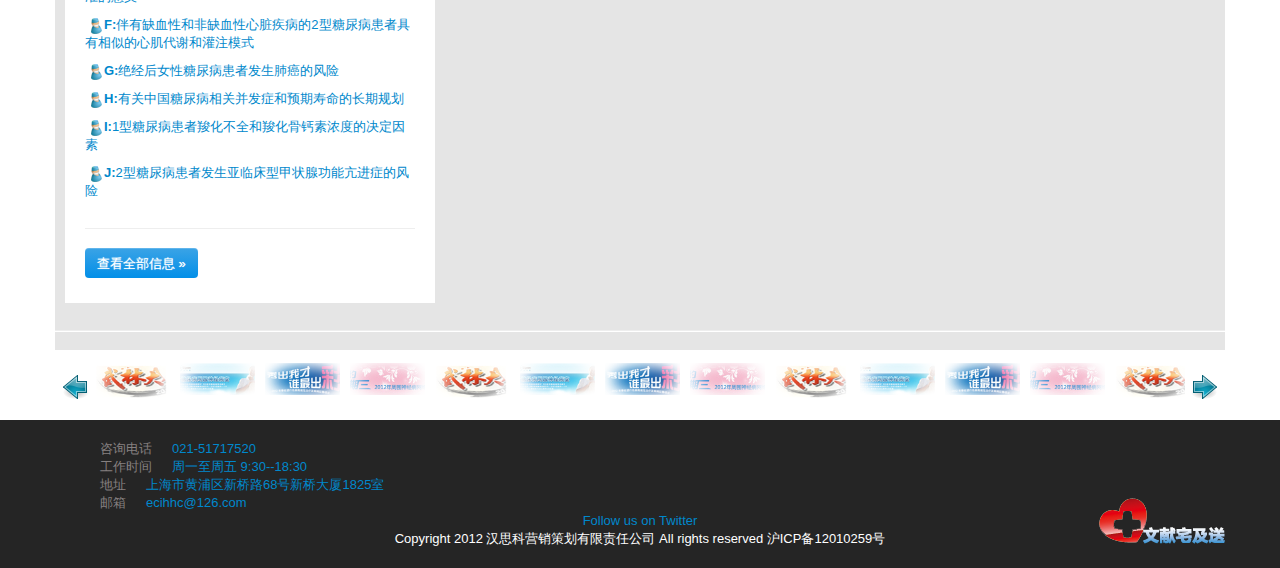
==== commit 01d1cb29: "增加doctor；region；employee模块。修改common。" ====
--- a/WebRoot/frontPage/indexTemplate.html
+++ b/WebRoot/frontPage/indexTemplate.html
@@ -1,769 +1,819 @@
 <!DOCTYPE html>
 <html lang="cn">
-	<head>
-		<meta charset="utf-8">
-		<title>文献宅及送</title>
-		<meta name="viewport" content="width=device-width, initial-scale=1.0">
-		<meta name="description" content="">
-		<meta name="author" content="">
-
-		<style type="text/css">
-			body {
-				padding-top: 128px;
-			}
-		</style>
-		<link href="css/bootstrap-github.css" rel="stylesheet" type="text/css" />
-		<link href="css/prettify.css" rel="stylesheet" type="text/css" />
-		<link href="css/smoothness/jquery-ui-1.9.2.custom.min.css" rel="stylesheet" type="text/css" />
-		<link href="css/skins/tango/skin.css" rel="stylesheet" type="text/css" />
-		<link href="css/main.css" rel="stylesheet" type="text/css" />
-
-		<!-- HTML5 shim, for IE6-8 support of HTML5 elements -->
-		<!--[if lt IE 9]>
-		<script src="js/vendor/html5.js"></script>
-		<![endif]-->
-
-		<link rel="shortcut icon" href="../assets/ico/favicon.ico">
-	</head>
-
-	<body>
-		<div id="viewport"></div>
-		<header class="navbar navbar-inverse navbar-fixed-top">
-			<div class="navbar-inner">
-				<div class="container">
-					<div id="zhai-header" style="position: relative;margin-bottom: 60px;padding-top: 20px;">
-
-						<div class="span3">
-							<h1 class="logo"><a href=""><img src="img/logo.png" alt="文献宅及送"></a></h1>
-						</div>
-
-						<div class="menu span9 pull-right" id="headerTools" style="margin-left: 30px;">
-							<ul class="menu-list" style="margin: 0px;position: relative;left: 570px;">
-								<li class="menu-item">
-									<a href="//gathercontent.com/how-it-works">设为首页</a>
-								</li>
-								<li class="menu-item">
-									<a href="//gathercontent.com/features">加入收藏</a>
-								</li>
-								<li class="menu-item highlight-item">
-									<a href="//gathercontent.com/signup">Get Started Now</a>
-								</li>
-							</ul>
-							<form class="navbar-search" style="margin:0 0 15px 586px;">
-								<input type="text" class="search-query" placeholder="输入搜索关键字">
-								<a href="//gathercontent.com/login" class="btn btn-inverse btn-mini">搜索</a>
-							</form>
-						</div>
-					</div>
-
-					<div>
-						<a class="btn btn-navbar" data-toggle="collapse" data-target=".nav-collapse"> <span class="icon-bar"></span> <span class="icon-bar"></span> <span class="icon-bar"></span> </a>
-						<a class="brand" href="#">中国医师协会</a>
-						<div class="nav-collapse collapse">
-
-							<ul class="nav">
-								<li class="active">
-									<a href="indexTemplate.html"><i class="icon-th-large"></i>网站首页</a>
-								</li>
-								<li class>
-									<a href="#about"><i class="icon-barcode"></i>项目介绍</a>
-								</li>
-								<li>
-									<a href="projectManageTemplate.html"><i class="icon-camera"></i>项目管理</a>
-								</li>
-								<li class="dropdown">
-									<a href="#" class="dropdown-toggle" data-toggle="dropdown"><i class="icon-share"></i>积分兑换 <b class="caret"></b></a>
-									<ul class="dropdown-menu">
-										<li>
-											<a href="productTemplate.html"><i class="icon-glass"></i>积分兑换</a>
-										</li>
-										<li>
-											<a href="#"><i class="icon-glass"></i>兑换产品管理</a>
-										</li>
-										<li>
-											<a href="#"><i class="icon-glass"></i>兑换统计</a>
-										</li>
-									</ul>
-								</li>
-								<li class="dropdown">
-									<a href="#" class="dropdown-toggle" data-toggle="dropdown"><i class="icon-eject"></i>文献资料 <b class="caret"></b></a>
-									<ul class="dropdown-menu">
-										<li>
-											<a href="literatureTemplate.html"><i class="icon-glass"></i>文献资料查看</a>
-										</li>
-										<li>
-											<a href="literaturePeriodManagement.html"><i class="icon-glass"></i>文献期数管理</a>
-										</li>
-										<li>
-											<a href="literatureCategory.html"><i class="icon-glass"></i>文献类别管理</a>
-										</li>
-										<li>
-											<a href="literatureManagement.html"><i class="icon-glass"></i>文献资料管理</a>
-										</li>
-										<li>
-											<a href="literatureUploadManagement.html"><i class="icon-glass"></i>文献上传管理</a>
-										</li>
-									</ul>
-								</li>
-								<li class="dropdown">
-									<a href="#" class="dropdown-toggle" data-toggle="dropdown"><i class="icon-warning-sign"></i>活动公告栏 <b class="caret"></b></a>
-									<ul class="dropdown-menu">
-										<li>
-											<a href="#"><i class="icon-glass"></i>活动公告栏</a>
-										</li>
-										<li>
-											<a href="#"><i class="icon-glass"></i>活动公告管理</a>
-										</li>
-										<li>
-											<a href="#"><i class="icon-glass"></i>网站公告管理</a>
-										</li>
-									</ul>
-								</li>
-								<li class="dropdown">
-									<a href="#" class="dropdown-toggle" data-toggle="dropdown"><i class="icon-resize-small"></i>人员管理 <b class="caret"></b></a>
-									<ul class="dropdown-menu">
-										<li>
-											<a href="#"><i class="icon-glass"></i>医师管理</a>
-										</li>
-										<li>
-											<a href="#"><i class="icon-glass"></i>销售代表管理</a>
-										</li>
-										<li>
-											<a href="#"><i class="icon-glass"></i>人员调度管理</a>
-										</li>
-									</ul>
-								</li>
-
-								<li class="dropdown">
-									<a href="#" class="dropdown-toggle" data-toggle="dropdown"><i class="icon-retweet"></i>题目管理 <b class="caret"></b></a>
-									<ul class="dropdown-menu">
-										<li>
-											<a href="#"><i class="icon-glass"></i>题目管理</a>
-										</li>
-										<li>
-											<a href="#"><i class="icon-glass"></i>答题统计</a>
-										</li>
-									</ul>
-								</li>
-								<li class="dropdown">
-									<a href="#" class="dropdown-toggle" data-toggle="dropdown"><i class="icon-resize-vertical"></i>权限管理 <b class="caret"></b></a>
-									<ul class="dropdown-menu">
-										<li>
-											<a href="#"><i class="icon-glass"></i>管理员帐户管理</a>
-										</li>
-										<li>
-											<a href="#"><i class="icon-glass"></i>角色管理</a>
-										</li>
-										<li>
-											<a href="#"><i class="icon-glass"></i>用户角色分配</a>
-										</li>
-										<li>
-											<a href="#"><i class="icon-glass"></i>角色权限分配</a>
-										</li>
-									</ul>
-								</li>
-							</ul>
-
-						</div>
-					</div>
-				</div>
-			</div>
-		</header>
-
-		<section class="container" id="container">
-
-			<div class="hero-unit">
-				<div id="myCarousel" class="carousel slide">
-					<div class="carousel-inner">
-						<div class="item">
-							<img src="img/bootstrap-mdo-sfmoma-01.jpg" alt="">
-							<div class="carousel-caption">
-								<h4>即使杀光所有报晓的公鸡，天，还是会亮的</h4>
-								<p>
-									@shifeike: 昨天是李尚平被枪杀10周年，我发的那条纪念微博，成为我的新浪微博账号最后一条微博。这个2010年1月为反对红中抢笔而注册的微博，两年多时间里发了14538条微博，加上被删除的差不多近200万字，积累了96269条粉丝，自此灰飞烟灭。
-								</p>
-							</div>
-						</div>
-						<div class="item active">
-							<img src="img/l4.png" alt="">
-						</div>
-						<div class="item">
-							<img src="img/l3.png" alt="">
-							<div class="carousel-caption">
-								<h4>国家像需要空气一样需要变革</h4>
-								<p>
-									据戈尔巴乔夫基金会新闻处通报，俄总统梅德韦杰夫今天向前苏联总统戈尔巴乔夫颁发圣徒安德烈·佩尔沃兹万内勋章。戈尔巴乔夫在受勋时表示感谢，并称很激动。他坦言，对自己做过的事情问心无愧。他强调，他进行改革不是为了赢得敬重和荣誉，而是因为认识到，“国家像需要空气一样需要变革”。他承认犯过错误，并至今还在为这些错误而烦恼。但他认为：“短短几年所走过的路，使专制的过去永远成为了历史。”
-								</p>
-							</div>
-						</div>
-						<div class="item">
-							<img src="img/l1.png" alt="">
-							<div class="carousel-caption">
-								<h4>国家像需要空气一样需要变革</h4>
-								<p>
-									据戈尔巴乔夫基金会新闻处通报，俄总统梅德韦杰夫今天向前苏联总统戈尔巴乔夫颁发圣徒安德烈·佩尔沃兹万内勋章。戈尔巴乔夫在受勋时表示感谢，并称很激动。他坦言，对自己做过的事情问心无愧。他强调，他进行改革不是为了赢得敬重和荣誉，而是因为认识到，“国家像需要空气一样需要变革”。他承认犯过错误，并至今还在为这些错误而烦恼。但他认为：“短短几年所走过的路，使专制的过去永远成为了历史。”
-								</p>
-							</div>
-						</div>
-						<div class="item">
-							<img src="img/l2.png" alt="">
-							<div class="carousel-caption">
-								<h4>国家像需要空气一样需要变革</h4>
-								<p>
-									据戈尔巴乔夫基金会新闻处通报，俄总统梅德韦杰夫今天向前苏联总统戈尔巴乔夫颁发圣徒安德烈·佩尔沃兹万内勋章。戈尔巴乔夫在受勋时表示感谢，并称很激动。他坦言，对自己做过的事情问心无愧。他强调，他进行改革不是为了赢得敬重和荣誉，而是因为认识到，“国家像需要空气一样需要变革”。他承认犯过错误，并至今还在为这些错误而烦恼。但他认为：“短短几年所走过的路，使专制的过去永远成为了历史。”
-								</p>
-							</div>
-						</div>
-					</div>
-					<a class="left carousel-control" href="#myCarousel" data-slide="prev">‹</a>
-					<a class="right carousel-control" href="#myCarousel" data-slide="next">›</a>
-				</div>
-			</div>
-
-			<!-- Example row of columns -->
-			<div class="row" id="homepageInfo">
-				<div class="span4">
-					<i class="bookmarking" style="background: url('img/icon-one.png') no-repeat;"></i>
-					<h3>三大产品文献及十大学术热点</h3>
-					<p>
-						<div class="list-widget">
-							<ul>
-								<li>
-									<i class="fav" style="background-image:url('img/smallMedical.png');"></i>
-									<div>
-										<a href="/tuutipiippo/fail-learn"><strong>弥可保:</strong>甲钴胺静脉给药治疗长期血液透析患者糖尿病和尿毒症神经病变</a>
-									</div>
-								</li>
-								<li>
-									<i class="fav" style="background-image:url('img/smallMedical.png');"></i>
-									<div>
-										<a href="/tuutipiippo/fail-learn"><strong>弥可保:</strong>甲钴胺静脉给药治疗长期血液透析患者糖尿病和尿毒症神经病变</a>
-									</div>
-								</li>
-								<li>
-									<i class="fav" style="background-image:url('img/smallMedical.png');"></i>
-									<div>
-										<a href="/tuutipiippo/fail-learn"><strong>奥力宝:</strong> α-硫辛酸注射液对2型糖尿病患者周围神经病变的疗效和安全性</a>
-									</div>
-								</li>
-								<li>
-									<i class="fav" style="background-image:url('img/smallMedical.png');"></i>
-									<div>
-										<a href="/tuutipiippo/fail-learn"> <strong>快如妥:</strong>关于米格列奈加入吡格列酮单药方案可改善日本2型糖尿病患者总体血糖控制的一项随机双盲试验</a>
-									</div>
-								</li>
-								<li>
-									<i class="fav" style="background-image:url('img/smallMedical.png');"></i>
-									<div>
-										<a href="/tuutipiippo/fail-learn"> <strong>A:</strong>一项比较阿米替林、度洛西汀和普瑞巴林治疗慢性糖尿病周围神经病变性疼痛的随机、安慰剂对照试验：对疼痛、多导睡眠、日间机能、生活质量的影响</a>
-									</div>
-								</li>
-								<li>
-									<i class="fav" style="background-image:url('img/smallMedical.png');"></i>
-									<div>
-										<a href="/tuutipiippo/fail-learn"> <strong>B:</strong>新型的格列明类口服降糖药伊格列明对2型糖尿病患者具有良好的疗效和安全性</a>
-									</div>
-								</li>
-								<li>
-									<i class="fav" style="background-image:url('img/smallMedical.png');"></i>
-									<div>
-										<a href="/tuutipiippo/fail-learn"> <strong>C:</strong>β-细胞功能和胰岛素敏感度在2型糖尿病胃旁路术后缓解中的作用</a>
-									</div>
-								</li>
-								<li>
-									<i class="fav" style="background-image:url('img/smallMedical.png');"></i>
-									<div>
-										<a href="/tuutipiippo/fail-learn"> <strong>D:</strong>糖尿病是严重骨关节炎的一个独立预测因素：一项纵向队列研究的结果</a>
-									</div>
-								</li>
-								<li>
-									<i class="fav" style="background-image:url('img/smallMedical.png');"></i>
-									<div>
-										<a href="/tuutipiippo/fail-learn"> <strong>E:</strong>糖尿病性视网膜病变的血糖阀值：对糖尿病诊断标准的意义</a>
-									</div>
-								</li>
-								<li>
-									<i class="fav" style="background-image:url('img/smallMedical.png');"></i>
-									<div>
-										<a href="/tuutipiippo/fail-learn"> <strong>F:</strong>伴有缺血性和非缺血性心脏疾病的2型糖尿病患者具有相似的心肌代谢和灌注模式</a>
-									</div>
-								</li>
-								<li>
-									<i class="fav" style="background-image:url('img/smallMedical.png');"></i>
-									<div>
-										<a href="/tuutipiippo/fail-learn"> <strong>G:</strong>绝经后女性糖尿病患者发生肺癌的风险</a>
-									</div>
-								</li>
-								<li>
-									<i class="fav" style="background-image:url('img/smallMedical.png');"></i>
-									<div>
-										<a href="/tuutipiippo/fail-learn"> <strong>H:</strong>有关中国糖尿病相关并发症和预期寿命的长期规划</a>
-									</div>
-								</li>
-								<li>
-									<i class="fav" style="background-image:url('img/smallMedical.png');"></i>
-									<div>
-										<a href="/tuutipiippo/fail-learn"> <strong>I:</strong>1型糖尿病患者羧化不全和羧化骨钙素浓度的决定因素</a>
-									</div>
-								</li>
-								<li>
-									<i class="fav" style="background-image:url('img/smallMedical.png');"></i>
-									<div>
-										<a href="/tuutipiippo/fail-learn"> <strong>J:</strong>2型糖尿病患者发生亚临床型甲状腺功能亢进症的风险</a>
-									</div>
-								</li>
-
-								<li>
-									<hr />
-									<div>
-										<a class="btn" href="#">查看全部信息 &raquo;</a>
-									</div>
-								</li>
-							</ul>
-						</div>
-					</p>
-				</div>
-				<div class="span4">
-					<i class="bookmarking" style="background: url('img/icon-discover.png') no-repeat;"></i>
-					<h3>大区进展 </h3>
-					<div id="regionProgress" style="margin-top: 10px;">
-						<ul id="regionProgressContent">
-							<li class="ui-state-default"><img src="img/globe_3.png" /><span>北京大区</span>
-							</li>
-							<li class="ui-state-default"><img src="img/globe_3.png" /><span>福建大区</span>
-							</li>
-							<li class="ui-state-default"><img src="img/globe_3.png" /><span>华中大区</span>
-							</li>
-							<li class="ui-state-default"><img src="img/globe_3.png" /><span>山东大区</span>
-							</li>
-							<li class="ui-state-default"><img src="img/globe_3.png" /><span>天河大区</span>
-							</li>
-							<li class="ui-state-default"><img src="img/globe_3.png" /><span>西南大区</span>
-							</li>
-							<li class="ui-state-default"><img src="img/globe_3.png" /><span>东北大区</span>
-							</li>
-							<li class="ui-state-default"><img src="img/globe_3.png" /><span>广海大区</span>
-							</li>
-							<li class="ui-state-default"><img src="img/globe_3.png" /><span>江安大区</span>
-							</li>
-							<li class="ui-state-default"><img src="img/globe_3.png" /><span>上海大区</span>
-							</li>
-							<li class="ui-state-default"><img src="img/globe_3.png" /><span>西北大区</span>
-							</li>
-							<li class="ui-state-default"><img src="img/globe_3.png" /><span>浙江大区</span>
-							</li>
-						</ul>
-					</div>
-				</div>
-				<div class="span4">
-					<i class="bookmarking" style="background: url('img/icon-organized.png') no-repeat;"></i>
-					<h3>累积积分排名</h3>
-					<p>
-						点击下面的标签(包括下拉菜单项)切换显示不同面板中的内容。
-					</p>
-					<ul id="tab" class="nav nav-tabs">
-						<li class="active">
-							<a href="#home" data-toggle="tab">大区</a>
-						</li>
-						<li class="">
-							<a href="#profile" data-toggle="tab">地区</a>
-						</li>
-						<li class="">
-							<a href="#dropdown1"  data-toggle="tab">代表 </a>
-						</li>
-						<li class="">
-							<a href="#dropdown2"  data-toggle="tab">医师 </a>
-						</li>
-					</ul>
-					<div id="myTabContent" class="tab-content">
-						<div class="tab-pane fade active in" id="home">
-							<table class="table table-striped table-bordered table-condensed">
-								<thead>
-									<tr>
-										<th>排名</th>
-										<th>大区</th>
-										<th>总分</th>
-									</tr>
-								</thead>
-								<tbody>
-									<tr>
-										<td>1</td>
-										<td>北京大区</td>
-										<td>3</td>
-									</tr>
-									<tr>
-										<td>2</td>
-										<td>福建大区</td>
-										<td>90</td>
-									</tr>
-									<tr>
-										<td>3</td>
-										<td>华中大区</td>
-										<td>90</td>
-									</tr>
-									<tr>
-										<td>4</td>
-										<td>山东大区</td>
-										<td>90</td>
-									</tr>
-									<tr>
-										<td>5</td>
-										<td>天河大区</td>
-										<td>90</td>
-									</tr>
-									<tr>
-										<td>6</td>
-										<td>西南大区</td>
-										<td>90</td>
-									</tr>
-									<tr>
-										<td>7</td>
-										<td>东北大区</td>
-										<td>90</td>
-									</tr>
-									<tr>
-										<td>8</td>
-										<td>广海大区</td>
-										<td>90</td>
-									</tr>
-									<tr>
-										<td>9</td>
-										<td>江安大区</td>
-										<td>90</td>
-									</tr>
-									<tr>
-										<td>10</td>
-										<td>上海大区</td>
-										<td>90</td>
-									</tr>
-									<tr>
-										<td>11</td>
-										<td>西北大区</td>
-										<td>90</td>
-									</tr>
-									<tr>
-										<td>12</td>
-										<td>浙江大区</td>
-										<td>90</td>
-									</tr>
-								</tbody>
-							</table>
-						</div>
-						<div class="tab-pane fade" id="profile">
-							<table class="table table-striped table-bordered table-condensed">
-								<thead>
-									<tr>
-										<th>排名</th>
-										<th>大区</th>
-										<th>总分</th>
-									</tr>
-								</thead>
-								<tbody>
-									<tr>
-										<td>1</td>
-										<td>2</td>
-										<td>3</td>
-									</tr>
-									<tr>
-										<td>2</td>
-										<td>NASA</td>
-										<td>90</td>
-									</tr>
-									<tr>
-										<td>3</td>
-										<td>90</td>
-										<td>90</td>
-									</tr>
-									<tr>
-										<td>3</td>
-										<td>90</td>
-										<td>90</td>
-									</tr>
-									<tr>
-										<td>3</td>
-										<td>90</td>
-										<td>90</td>
-									</tr>
-									<tr>
-										<td>3</td>
-										<td>90</td>
-										<td>90</td>
-									</tr>
-									<tr>
-										<td>3</td>
-										<td>90</td>
-										<td>90</td>
-									</tr>
-									<tr>
-										<td>3</td>
-										<td>90</td>
-										<td>90</td>
-									</tr>
-									<tr>
-										<td>3</td>
-										<td>90</td>
-										<td>90</td>
-									</tr>
-									<tr>
-										<td>3</td>
-										<td>90</td>
-										<td>90</td>
-									</tr>
-									<tr>
-										<td>3</td>
-										<td>90</td>
-										<td>90</td>
-									</tr>
-									<tr>
-										<td>3</td>
-										<td>90</td>
-										<td>90</td>
-									</tr>
-									<tr>
-										<td>3</td>
-										<td>90</td>
-										<td>90</td>
-									</tr>
-								</tbody>
-							</table>
-						</div>
-						<div class="tab-pane fade" id="dropdown1">
-							<table class="table table-striped table-bordered table-condensed">
-								<thead>
-									<tr>
-										<th>排名22</th>
-										<th>大区22</th>
-										<th>总分22</th>
-									</tr>
-								</thead>
-								<tbody>
-									<tr>
-										<td>1</td>
-										<td>2</td>
-										<td>3</td>
-									</tr>
-									<tr>
-										<td>2</td>
-										<td>NAfdsfsdSA</td>
-										<td>90</td>
-									</tr>
-									<tr>
-										<td>3</td>
-										<td>90</td>
-										<td>90</td>
-									</tr>
-									<tr>
-										<td>3</td>
-										<td>90</td>
-										<td>90</td>
-									</tr>
-									<tr>
-										<td>3</td>
-										<td>90</td>
-										<td>90</td>
-									</tr>
-									<tr>
-										<td>3</td>
-										<td>90</td>
-										<td>90</td>
-									</tr>
-									<tr>
-										<td>3</td>
-										<td>90</td>
-										<td>90</td>
-									</tr>
-									<tr>
-										<td>3</td>
-										<td>90</td>
-										<td>90</td>
-									</tr>
-									<tr>
-										<td>3</td>
-										<td>90</td>
-										<td>90</td>
-									</tr>
-									<tr>
-										<td>3</td>
-										<td>90</td>
-										<td>90</td>
-									</tr>
-									<tr>
-										<td>3</td>
-										<td>90</td>
-										<td>90</td>
-									</tr>
-									<tr>
-										<td>3</td>
-										<td>90</td>
-										<td>90</td>
-									</tr>
-									<tr>
-										<td>3</td>
-										<td>90</td>
-										<td>90</td>
-									</tr>
-								</tbody>
-							</table>
-						</div>
-						<div class="tab-pane fade" id="dropdown2">
-							<table class="table table-striped table-bordered table-condensed">
-								<thead>
-									<tr>
-										<th>22排名</th>
-										<th>大区</th>
-										<th>总分</th>
-									</tr>
-								</thead>
-								<tbody>
-									<tr>
-										<td>1</td>
-										<td>232</td>
-										<td>3</td>
-									</tr>
-									<tr>
-										<td>23232</td>
-										<td>N232ASA</td>
-										<td>90</td>
-									</tr>
-									<tr>
-										<td>3</td>
-										<td>90</td>
-										<td>90</td>
-									</tr>
-									<tr>
-										<td>3</td>
-										<td>90</td>
-										<td>90</td>
-									</tr>
-									<tr>
-										<td>3</td>
-										<td>90</td>
-										<td>90</td>
-									</tr>
-									<tr>
-										<td>3</td>
-										<td>90</td>
-										<td>90</td>
-									</tr>
-									<tr>
-										<td>3</td>
-										<td>90</td>
-										<td>90</td>
-									</tr>
-									<tr>
-										<td>3</td>
-										<td>90</td>
-										<td>90</td>
-									</tr>
-									<tr>
-										<td>3</td>
-										<td>90</td>
-										<td>90</td>
-									</tr>
-									<tr>
-										<td>3</td>
-										<td>90</td>
-										<td>90</td>
-									</tr>
-									<tr>
-										<td>3</td>
-										<td>90</td>
-										<td>90</td>
-									</tr>
-									<tr>
-										<td>3</td>
-										<td>90</td>
-										<td>90</td>
-									</tr>
-									<tr>
-										<td>3</td>
-										<td>90</td>
-										<td>90</td>
-									</tr>
-								</tbody>
-							</table>
-						</div>
-					</div>
-					<p>
-						<a class="btn" href="#">了解详情 &raquo;</a>
-					</p>
-				</div>
-			</div>
-			<hr />
-			<div id="zhai-blogroll" style="margin-top: 15px">
-				<ul id="zhaicarousel" class="jcarousel-skin-tango span12"></ul>
-			</div>
-
-		</section>
-
-		<footer class="footer">
-			<div class="container">
-				<div class="row links-horizontal">
-					<div class="span12">
-						<ul>
-							<li>
-								咨询电话
-							</li>
-							<li>
-								<a href="#tel">021-51717520</a>
-							</li>
-						</ul>
-					</div>
-					<div class="span12">
-						<ul>
-							<li>
-								工作时间
-							</li>
-							<li>
-								<a href="#tel">周一至周五 9:30--18:30</a>
-							</li>
-						</ul>
-					</div>
-					<div class="span12">
-						<ul>
-							<li>
-								地址
-							</li>
-							<li>
-								<a href="#tel">上海市黄浦区新桥路68号新桥大厦1825室</a>
-							</li>
-						</ul>
-					</div>
-					<div class="span12">
-						<ul>
-							<li>
-								邮箱
-							</li>
-							<li>
-								<a href="#tel">ecihhc@126.com</a>
-							</li>
-						</ul>
-					</div>
-
-					<div class="span12">
-						<a href="http://twitter.com/gathercontent" class="twitter-link">Follow us on Twitter</a>
-					</div>
-
-				</div>
-
-				<div style="color:white;">
-					Copyright 2012 汉思科营销策划有限责任公司 All rights reserved 沪ICP备12010259号<a href="#"></a>
-				</div>
-				<div style="float: right;text-align: right;margin-top: -50px;">
-					<a href="#" ><img src="img/logo.png" alt="Gather Content"></a>
-				</div>
-			</div>
-		</footer>
-
-		<!--  javascript ================================================== -->
-		<script src="./js/vendor/jquery-1.8.3.min.js"></script>
-		<script src="./js/vendor/jquery-ui-1.9.2.custom.min.js"></script>
-		<script src="./js/vendor/modernizr-2.6.2.min.js"></script>
-		<script src="./js/vendor/bootstrap.js"></script>
-		<script src="./js/vendor/bootstrap-carousel.js"></script>
-		<script src="./js/vendor/bootstrap-tab.js"></script>
-		<script src="./js/vendor/jquery.jcarousel.min.js"></script>
-		<script>
+    <head>
+        <meta charset="utf-8">
+        <title>文献宅及送</title>
+        <meta name="viewport" content="width=device-width, initial-scale=1.0">
+        <meta name="description" content="">
+        <meta name="author" content="">
+
+        <style type="text/css">
+            body {
+                padding-top: 128px;
+            }
+        </style>
+        <link href="css/bootstrap-github.css" rel="stylesheet" type="text/css" />
+        <link href="css/prettify.css" rel="stylesheet" type="text/css" />
+        <link href="css/smoothness/jquery-ui-1.9.2.custom.min.css" rel="stylesheet" type="text/css" />
+        <link href="css/skins/tango/skin.css" rel="stylesheet" type="text/css" />
+        <link href="css/main.css" rel="stylesheet" type="text/css" />
+        
+        <!-- HTML5 shim, for IE6-8 support of HTML5 elements -->
+        <!--[if lt IE 9]>
+        <script src="js/vendor/html5.js"></script>
+        <![endif]-->
+
+        <link rel="shortcut icon" href="../assets/ico/favicon.ico">
+    </head>
+
+    <body>
+        <div id="viewport"></div>
+        <header class="navbar navbar-inverse navbar-fixed-top">
+            <div class="navbar-inner">
+                <div class="container">
+                    <div id="zhai-header" style="position: relative;margin-bottom: 60px;padding-top: 20px;">
+
+                        <div class="span3">
+                            <h1 class="logo"><a href=""><img src="img/logo.png" alt="文献宅及送"></a></h1>
+                        </div>
+
+                        <div class="menu span9 pull-right" style="margin-left: 30px;">
+                            <ul class="menu-list" style="margin: 0px;position: relative;left: 570px;">
+                                <li class="menu-item">
+                                    <a href="//gathercontent.com/how-it-works">设为首页</a>
+                                </li>
+                                <li class="menu-item">
+                                    <a href="//gathercontent.com/features">加入收藏</a>
+                                </li>
+                                <li class="menu-item highlight-item">
+                                    <a href="//gathercontent.com/signup">Get Started Now</a>
+                                </li>
+                            </ul>
+                            <form class="navbar-search" style="margin:0 0 15px 586px;">
+                                <input type="text" class="search-query" placeholder="输入搜索关键字">
+                                <a href="//gathercontent.com/login" class="btn btn-inverse btn-mini">搜索</a>
+                            </form>
+                        </div>
+                    </div>
+
+                    <div>
+                        <a class="btn btn-navbar" data-toggle="collapse" data-target=".nav-collapse"> <span class="icon-bar"></span> <span class="icon-bar"></span> <span class="icon-bar"></span> </a>
+                        <a class="brand" href="#">中国医师协会</a>
+                        <div class="nav-collapse collapse">
+
+                            <ul class="nav">
+                                <li class="active">
+                                    <a href="indexTemplate.html"><i class="icon-th-large"></i>网站首页</a>
+                                </li>
+                                <li class>
+                                    <a href="#about"><i class="icon-barcode"></i>项目介绍</a>
+                                </li>
+                                <li>
+                                    <a href="projectManageTemplate.html"><i class="icon-camera"></i>项目管理</a>
+                                </li>
+                                <li class="dropdown">
+                                    <a href="#" class="dropdown-toggle" data-toggle="dropdown"><i class="icon-share"></i>积分兑换 <b class="caret"></b></a>
+                                    <ul class="dropdown-menu">
+                                        <li>
+                                            <a href="productTemplate.html"><i class="icon-glass"></i>积分兑换</a>
+                                        </li>
+                                        <li>
+                                            <a href="#"><i class="icon-glass"></i>兑换产品管理</a>
+                                        </li>
+                                        <li>
+                                            <a href="#"><i class="icon-glass"></i>兑换统计</a>
+                                        </li>
+                                    </ul>
+                                </li>
+                                <li class="dropdown">
+                                    <a href="#" class="dropdown-toggle" data-toggle="dropdown"><i class="icon-eject"></i>文献资料 <b class="caret"></b></a>
+                                    <ul class="dropdown-menu">
+                                       <li>
+                                            <a href="literatureTemplate.html"><i class="icon-glass"></i>文献资料查看</a>
+                                        </li>
+                                        <li>
+                                            <a href="literaturePeriodManagement.html"><i class="icon-glass"></i>文献期数管理</a>
+                                        </li>
+                                        <li>
+                                            <a href="literatureCategory.html"><i class="icon-glass"></i>文献类别管理</a>
+                                        </li>
+                                        <li>
+                                            <a href="literatureManagement.html"><i class="icon-glass"></i>文献资料管理</a>
+                                        </li>
+                                        <li>
+                                            <a href="literatureUploadManagement.html"><i class="icon-glass"></i>文献上传管理</a>
+                                        </li>
+                                    </ul>
+                                </li>
+                                <li class="dropdown">
+                                    <a href="#" class="dropdown-toggle" data-toggle="dropdown"><i class="icon-warning-sign"></i>活动公告栏 <b class="caret"></b></a>
+                                    <ul class="dropdown-menu">
+                                        <li>
+                                            <a href="#"><i class="icon-glass"></i>活动公告栏</a>
+                                        </li>
+                                        <li>
+                                            <a href="#"><i class="icon-glass"></i>活动公告管理</a>
+                                        </li>
+                                        <li>
+                                            <a href="#"><i class="icon-glass"></i>网站公告管理</a>
+                                        </li>
+                                    </ul>
+                                </li>
+                                <li class="dropdown">
+                                    <a href="#" class="dropdown-toggle" data-toggle="dropdown"><i class="icon-resize-small"></i>人员管理 <b class="caret"></b></a>
+                                    <ul class="dropdown-menu">
+                                        <li>
+                                            <a href="#"><i class="icon-glass"></i>医师管理</a>
+                                        </li>
+                                        <li>
+                                            <a href="#"><i class="icon-glass"></i>销售代表管理</a>
+                                        </li>
+                                        <li>
+                                            <a href="#"><i class="icon-glass"></i>人员调度管理</a>
+                                        </li>
+                                    </ul>
+                                </li>
+                                
+                                <li class="dropdown">
+                                    <a href="#" class="dropdown-toggle" data-toggle="dropdown"><i class="icon-retweet"></i>题目管理 <b class="caret"></b></a>
+                                    <ul class="dropdown-menu">
+                                        <li>
+                                            <a href="#"><i class="icon-glass"></i>题目管理</a>
+                                        </li>
+                                        <li>
+                                            <a href="#"><i class="icon-glass"></i>答题统计</a>
+                                        </li>
+                                    </ul>
+                                </li>
+                                <li class="dropdown">
+                                    <a href="#" class="dropdown-toggle" data-toggle="dropdown"><i class="icon-resize-vertical"></i>权限管理 <b class="caret"></b></a>
+                                    <ul class="dropdown-menu">
+                                        <li>
+                                            <a href="#"><i class="icon-glass"></i>管理员帐户管理</a>
+                                        </li>
+                                        <li>
+                                            <a href="#"><i class="icon-glass"></i>角色管理</a>
+                                        </li>
+                                        <li>
+                                            <a href="#"><i class="icon-glass"></i>用户角色分配</a>
+                                        </li>
+                                        <li>
+                                            <a href="#"><i class="icon-glass"></i>角色权限分配</a>
+                                        </li>
+                                    </ul>
+                                </li>
+                            </ul>
+
+                        </div>
+                    </div>
+                </div>
+            </div>
+        </header>
+
+        <section class="container" id="container">
+
+            <div class="hero-unit">
+                <div id="myCarousel" class="carousel slide">
+                    <div class="carousel-inner">
+                        <div class="item">
+                            <img src="img/bootstrap-mdo-sfmoma-01.jpg" alt="">
+                            <div class="carousel-caption">
+                                <h4>即使杀光所有报晓的公鸡，天，还是会亮的</h4>
+                                <p>
+                                    @shifeike: 昨天是李尚平被枪杀10周年，我发的那条纪念微博，成为我的新浪微博账号最后一条微博。这个2010年1月为反对红中抢笔而注册的微博，两年多时间里发了14538条微博，加上被删除的差不多近200万字，积累了96269条粉丝，自此灰飞烟灭。
+                                </p>
+                            </div>
+                        </div>
+                        <div class="item active">
+                            <img src="img/l4.png" alt="">
+                        </div>
+                        <div class="item">
+                            <img src="img/l3.png" alt="">
+                            <div class="carousel-caption">
+                                <h4>国家像需要空气一样需要变革</h4>
+                                <p>
+                                    据戈尔巴乔夫基金会新闻处通报，俄总统梅德韦杰夫今天向前苏联总统戈尔巴乔夫颁发圣徒安德烈·佩尔沃兹万内勋章。戈尔巴乔夫在受勋时表示感谢，并称很激动。他坦言，对自己做过的事情问心无愧。他强调，他进行改革不是为了赢得敬重和荣誉，而是因为认识到，“国家像需要空气一样需要变革”。他承认犯过错误，并至今还在为这些错误而烦恼。但他认为：“短短几年所走过的路，使专制的过去永远成为了历史。”
+                                </p>
+                            </div>
+                        </div>
+                        <div class="item">
+                            <img src="img/l1.png" alt="">
+                            <div class="carousel-caption">
+                                <h4>国家像需要空气一样需要变革</h4>
+                                <p>
+                                    据戈尔巴乔夫基金会新闻处通报，俄总统梅德韦杰夫今天向前苏联总统戈尔巴乔夫颁发圣徒安德烈·佩尔沃兹万内勋章。戈尔巴乔夫在受勋时表示感谢，并称很激动。他坦言，对自己做过的事情问心无愧。他强调，他进行改革不是为了赢得敬重和荣誉，而是因为认识到，“国家像需要空气一样需要变革”。他承认犯过错误，并至今还在为这些错误而烦恼。但他认为：“短短几年所走过的路，使专制的过去永远成为了历史。”
+                                </p>
+                            </div>
+                        </div>
+                        <div class="item">
+                            <img src="img/l2.png" alt="">
+                            <div class="carousel-caption">
+                                <h4>国家像需要空气一样需要变革</h4>
+                                <p>
+                                    据戈尔巴乔夫基金会新闻处通报，俄总统梅德韦杰夫今天向前苏联总统戈尔巴乔夫颁发圣徒安德烈·佩尔沃兹万内勋章。戈尔巴乔夫在受勋时表示感谢，并称很激动。他坦言，对自己做过的事情问心无愧。他强调，他进行改革不是为了赢得敬重和荣誉，而是因为认识到，“国家像需要空气一样需要变革”。他承认犯过错误，并至今还在为这些错误而烦恼。但他认为：“短短几年所走过的路，使专制的过去永远成为了历史。”
+                                </p>
+                            </div>
+                        </div>
+                    </div>
+                    <a class="left carousel-control" href="#myCarousel" data-slide="prev">‹</a>
+                    <a class="right carousel-control" href="#myCarousel" data-slide="next">›</a>
+                </div>
+            </div>
+
+            <!-- Example row of columns -->
+            <div class="row" id="homepageInfo">
+                <div class="span4">
+                    <i class="bookmarking" style="background: url('img/icon-one.png') no-repeat;"></i>
+                    <h3>三大产品文献及十大学术热点</h3>
+                    <p>
+                        <div class="list-widget">
+                            <a href="/tuutipiippo" title="tuutipiippo"><img src="img/head01.jpeg" width="42" height="42" class="avatar" style="float:left"></a>
+
+                            <div class="list-head">
+                                <h3><a href="/tuutipiippo/fail-learn">弥可保</a></h3>
+                                <div class="list-meta">
+                                    by <a href="/tuutipiippo">弥可保</a>讲话稿件
+                                </div>
+
+                            </div>
+
+                            <ul>
+
+                                <li>
+                                    <i class="fav" style="background-image:url('img/smallMedical.png');"></i>
+                                    <div>
+                                        <a href="/tuutipiippo/fail-learn"><strong>弥可保:</strong>甲钴胺静脉给药治疗长期血液透析患者糖尿病和尿毒症神经病变</a>
+                                    </div>
+                                </li>
+                                <li>
+                                    <i class="fav" style="background-image:url('img/smallMedical.png');"></i>
+                                    <div>
+                                        <a href="/tuutipiippo/fail-learn"><strong>弥可保:</strong>甲钴胺静脉给药治疗长期血液透析患者糖尿病和尿毒症神经病变</a>
+                                    </div>
+                                </li>
+                            </ul>
+                        </div>
+                        <div class="list-widget">
+                            <a href="/tuutipiippo" title="tuutipiippo"><img src="img/head02.png" width="42" height="42" class="avatar" style="float:left"></a>
+
+                            <div class="list-head">
+                                <h3><a href="/tuutipiippo/fail-learn">奥力宝</a></h3>
+                                <div class="list-meta">
+                                    by <a href="/tuutipiippo">奥力宝</a>讲话稿件
+                                </div>
+
+                            </div>
+                            <ul>
+                                <li>
+                                    <i class="fav" style="background-image:url('img/smallMedical.png');"></i>
+                                    <div>
+                                        <a href="/tuutipiippo/fail-learn"><strong>奥力宝:</strong> α-硫辛酸注射液对2型糖尿病患者周围神经病变的疗效和安全性</a>
+                                    </div>
+                                </li>
+                            </ul>
+                        </div>
+                        <div class="list-widget">
+                            <a href="/tuutipiippo" title="tuutipiippo"><img src="img/head04.png" width="42" height="42" class="avatar" style="float:left"></a>
+
+                            <div class="list-head">
+                                <h3><a href="/tuutipiippo/fail-learn">快如妥</a></h3>
+                                <div class="list-meta">
+                                    by <a href="/tuutipiippo">快如妥</a>讲话稿件
+                                </div>
+
+                            </div>
+                            <ul>
+                                <li>
+                                    <i class="fav" style="background-image:url('img/smallMedical.png');"></i>
+                                    <div>
+                                        <a href="/tuutipiippo/fail-learn"> <strong>快如妥:</strong>关于米格列奈加入吡格列酮单药方案可改善日本2型糖尿病患者总体血糖控制的一项随机双盲试验</a>
+                                    </div>
+                                </li>
+                            </ul>
+                        </div>
+                        <div class="list-widget">
+                            <a href="/tuutipiippo" title="tuutipiippo"><img src="img/head03.jpeg" width="42" height="42" class="avatar" style="float:left"></a>
+
+                            <div class="list-head">
+                                <h3><a href="/tuutipiippo/fail-learn">A-E</a></h3>
+                                <div class="list-meta">
+                                    by <a href="/tuutipiippo">A-E</a>讲话稿件
+                                </div>
+
+                            </div>
+                            <ul>
+                                <li>
+                                    <i class="fav" style="background-image:url('img/smallMedical.png');"></i>
+                                    <div>
+                                        <a href="/tuutipiippo/fail-learn"> <strong>A:</strong>一项比较阿米替林、度洛西汀和普瑞巴林治疗慢性糖尿病周围神经病变性疼痛的随机、安慰剂对照试验：对疼痛、多导睡眠、日间机能、生活质量的影响</a>
+                                    </div>
+                                </li>
+                                <li>
+                                    <i class="fav" style="background-image:url('img/smallMedical.png');"></i>
+                                    <div>
+                                        <a href="/tuutipiippo/fail-learn"> <strong>B:</strong>新型的格列明类口服降糖药伊格列明对2型糖尿病患者具有良好的疗效和安全性</a>
+                                    </div>
+                                </li>
+                                <li>
+                                    <i class="fav" style="background-image:url('img/smallMedical.png');"></i>
+                                    <div>
+                                        <a href="/tuutipiippo/fail-learn"> <strong>C:</strong>β-细胞功能和胰岛素敏感度在2型糖尿病胃旁路术后缓解中的作用</a>
+                                    </div>
+                                </li>
+                                <li>
+                                    <i class="fav" style="background-image:url('img/smallMedical.png');"></i>
+                                    <div>
+                                        <a href="/tuutipiippo/fail-learn"> <strong>D:</strong>糖尿病是严重骨关节炎的一个独立预测因素：一项纵向队列研究的结果</a>
+                                    </div>
+                                </li>
+                                <li>
+                                    <i class="fav" style="background-image:url('img/smallMedical.png');"></i>
+                                    <div>
+                                        <a href="/tuutipiippo/fail-learn"> <strong>E:</strong>糖尿病性视网膜病变的血糖阀值：对糖尿病诊断标准的意义</a>
+                                    </div>
+                                </li>
+                                <li>
+                                    <i class="fav" style="background-image:url('img/smallMedical.png');"></i>
+                                    <div>
+                                        <a href="/tuutipiippo/fail-learn"> <strong>F:</strong>伴有缺血性和非缺血性心脏疾病的2型糖尿病患者具有相似的心肌代谢和灌注模式</a>
+                                    </div>
+                                </li>
+                                <li>
+                                    <i class="fav" style="background-image:url('img/smallMedical.png');"></i>
+                                    <div>
+                                        <a href="/tuutipiippo/fail-learn"> <strong>G:</strong>绝经后女性糖尿病患者发生肺癌的风险</a>
+                                    </div>
+                                </li>
+                                <li>
+                                    <i class="fav" style="background-image:url('img/smallMedical.png');"></i>
+                                    <div>
+                                        <a href="/tuutipiippo/fail-learn"> <strong>H:</strong>有关中国糖尿病相关并发症和预期寿命的长期规划</a>
+                                    </div>
+                                </li>
+                                <li>
+                                    <i class="fav" style="background-image:url('img/smallMedical.png');"></i>
+                                    <div>
+                                        <a href="/tuutipiippo/fail-learn"> <strong>I:</strong>1型糖尿病患者羧化不全和羧化骨钙素浓度的决定因素</a>
+                                    </div>
+                                </li>
+                                <li>
+                                    <i class="fav" style="background-image:url('img/smallMedical.png');"></i>
+                                    <div>
+                                        <a href="/tuutipiippo/fail-learn"> <strong>J:</strong>2型糖尿病患者发生亚临床型甲状腺功能亢进症的风险</a>
+                                    </div>
+                                </li>
+
+                                <li>
+                                    <hr />
+                                    <div>
+                                        <a class="btn" href="#">查看全部信息 &raquo;</a>
+                                    </div>
+                                </li>
+                            </ul>
+                        </div>
+                    </p>
+                </div>
+                <div class="span4">
+                    <i class="bookmarking" style="background: url('img/icon-discover.png') no-repeat;"></i>
+                    <h3>大区进展 </h3>
+                    <div id="regionProgress" style="margin-top: 10px;">
+                        <ul id="regionProgressContent">
+                            <li class="ui-state-default"><img src="img/globe_3.png" /><span>北京大区</span>
+                            </li>
+                            <li class="ui-state-default"><img src="img/globe_3.png" /><span>福建大区</span>
+                            </li>
+                            <li class="ui-state-default"><img src="img/globe_3.png" /><span>华中大区</span>
+                            </li>
+                            <li class="ui-state-default"><img src="img/globe_3.png" /><span>山东大区</span>
+                            </li>
+                            <li class="ui-state-default"><img src="img/globe_3.png" /><span>天河大区</span>
+                            </li>
+                            <li class="ui-state-default"><img src="img/globe_3.png" /><span>西南大区</span>
+                            </li>
+                            <li class="ui-state-default"><img src="img/globe_3.png" /><span>东北大区</span>
+                            </li>
+                            <li class="ui-state-default"><img src="img/globe_3.png" /><span>广海大区</span>
+                            </li>
+                            <li class="ui-state-default"><img src="img/globe_3.png" /><span>江安大区</span>
+                            </li>
+                            <li class="ui-state-default"><img src="img/globe_3.png" /><span>上海大区</span>
+                            </li>
+                            <li class="ui-state-default"><img src="img/globe_3.png" /><span>西北大区</span>
+                            </li>
+                            <li class="ui-state-default"><img src="img/globe_3.png" /><span>浙江大区</span>
+                            </li>
+                        </ul>
+                    </div>
+                </div>
+                <div class="span4">
+                    <i class="bookmarking" style="background: url('img/icon-organized.png') no-repeat;"></i>
+                    <h3>累积积分排名</h3>
+                    <p>
+                        点击下面的标签(包括下拉菜单项)切换显示不同面板中的内容。
+                    </p>
+                    <ul id="tab" class="nav nav-tabs">
+                        <li class="active">
+                            <a href="#home" data-toggle="tab">大区</a>
+                        </li>
+                        <li class="">
+                            <a href="#profile" data-toggle="tab">地区</a>
+                        </li>
+                        <li class="">
+                            <a href="#dropdown1"  data-toggle="tab">代表 </a>
+                        </li>
+                        <li class="">
+                            <a href="#dropdown2"  data-toggle="tab">医师 </a>
+                        </li>
+                    </ul>
+                    <div id="myTabContent" class="tab-content">
+                        <div class="tab-pane fade active in" id="home">
+                            <table class="table table-striped table-bordered table-condensed">
+                                <thead>
+                                    <tr>
+                                        <th>排名</th>
+                                        <th>大区</th>
+                                        <th>总分</th>
+                                    </tr>
+                                </thead>
+                                <tbody>
+                                    <tr>
+                                        <td>1</td>
+                                        <td>北京大区</td>
+                                        <td>3</td>
+                                    </tr>
+                                    <tr>
+                                        <td>2</td>
+                                        <td>福建大区</td>
+                                        <td>90</td>
+                                    </tr>
+                                    <tr>
+                                        <td>3</td>
+                                        <td>华中大区</td>
+                                        <td>90</td>
+                                    </tr>
+                                    <tr>
+                                        <td>4</td>
+                                        <td>山东大区</td>
+                                        <td>90</td>
+                                    </tr>
+                                    <tr>
+                                        <td>5</td>
+                                        <td>天河大区</td>
+                                        <td>90</td>
+                                    </tr>
+                                    <tr>
+                                        <td>6</td>
+                                        <td>西南大区</td>
+                                        <td>90</td>
+                                    </tr>
+                                    <tr>
+                                        <td>7</td>
+                                        <td>东北大区</td>
+                                        <td>90</td>
+                                    </tr>
+                                    <tr>
+                                        <td>8</td>
+                                        <td>广海大区</td>
+                                        <td>90</td>
+                                    </tr>
+                                    <tr>
+                                        <td>9</td>
+                                        <td>江安大区</td>
+                                        <td>90</td>
+                                    </tr>
+                                    <tr>
+                                        <td>10</td>
+                                        <td>上海大区</td>
+                                        <td>90</td>
+                                    </tr>
+                                    <tr>
+                                        <td>11</td>
+                                        <td>西北大区</td>
+                                        <td>90</td>
+                                    </tr>
+                                    <tr>
+                                        <td>12</td>
+                                        <td>浙江大区</td>
+                                        <td>90</td>
+                                    </tr>
+                                </tbody>
+                            </table>
+                        </div>
+                        <div class="tab-pane fade" id="profile">
+                            <table class="table table-striped table-bordered table-condensed">
+                                <thead>
+                                    <tr>
+                                        <th>排名</th>
+                                        <th>大区</th>
+                                        <th>总分</th>
+                                    </tr>
+                                </thead>
+                                <tbody>
+                                    <tr>
+                                        <td>1</td>
+                                        <td>2</td>
+                                        <td>3</td>
+                                    </tr>
+                                    <tr>
+                                        <td>2</td>
+                                        <td>NASA</td>
+                                        <td>90</td>
+                                    </tr>
+                                    <tr>
+                                        <td>3</td>
+                                        <td>90</td>
+                                        <td>90</td>
+                                    </tr>
+                                    <tr>
+                                        <td>3</td>
+                                        <td>90</td>
+                                        <td>90</td>
+                                    </tr>
+                                    <tr>
+                                        <td>3</td>
+                                        <td>90</td>
+                                        <td>90</td>
+                                    </tr>
+                                    <tr>
+                                        <td>3</td>
+                                        <td>90</td>
+                                        <td>90</td>
+                                    </tr>
+                                    <tr>
+                                        <td>3</td>
+                                        <td>90</td>
+                                        <td>90</td>
+                                    </tr>
+                                    <tr>
+                                        <td>3</td>
+                                        <td>90</td>
+                                        <td>90</td>
+                                    </tr>
+                                    <tr>
+                                        <td>3</td>
+                                        <td>90</td>
+                                        <td>90</td>
+                                    </tr>
+                                    <tr>
+                                        <td>3</td>
+                                        <td>90</td>
+                                        <td>90</td>
+                                    </tr>
+                                    <tr>
+                                        <td>3</td>
+                                        <td>90</td>
+                                        <td>90</td>
+                                    </tr>
+                                    <tr>
+                                        <td>3</td>
+                                        <td>90</td>
+                                        <td>90</td>
+                                    </tr>
+                                    <tr>
+                                        <td>3</td>
+                                        <td>90</td>
+                                        <td>90</td>
+                                    </tr>
+                                </tbody>
+                            </table>
+                        </div>
+                        <div class="tab-pane fade" id="dropdown1">
+                            <table class="table table-striped table-bordered table-condensed">
+                                <thead>
+                                    <tr>
+                                        <th>排名22</th>
+                                        <th>大区22</th>
+                                        <th>总分22</th>
+                                    </tr>
+                                </thead>
+                                <tbody>
+                                    <tr>
+                                        <td>1</td>
+                                        <td>2</td>
+                                        <td>3</td>
+                                    </tr>
+                                    <tr>
+                                        <td>2</td>
+                                        <td>NAfdsfsdSA</td>
+                                        <td>90</td>
+                                    </tr>
+                                    <tr>
+                                        <td>3</td>
+                                        <td>90</td>
+                                        <td>90</td>
+                                    </tr>
+                                    <tr>
+                                        <td>3</td>
+                                        <td>90</td>
+                                        <td>90</td>
+                                    </tr>
+                                    <tr>
+                                        <td>3</td>
+                                        <td>90</td>
+                                        <td>90</td>
+                                    </tr>
+                                    <tr>
+                                        <td>3</td>
+                                        <td>90</td>
+                                        <td>90</td>
+                                    </tr>
+                                    <tr>
+                                        <td>3</td>
+                                        <td>90</td>
+                                        <td>90</td>
+                                    </tr>
+                                    <tr>
+                                        <td>3</td>
+                                        <td>90</td>
+                                        <td>90</td>
+                                    </tr>
+                                    <tr>
+                                        <td>3</td>
+                                        <td>90</td>
+                                        <td>90</td>
+                                    </tr>
+                                    <tr>
+                                        <td>3</td>
+                                        <td>90</td>
+                                        <td>90</td>
+                                    </tr>
+                                    <tr>
+                                        <td>3</td>
+                                        <td>90</td>
+                                        <td>90</td>
+                                    </tr>
+                                    <tr>
+                                        <td>3</td>
+                                        <td>90</td>
+                                        <td>90</td>
+                                    </tr>
+                                    <tr>
+                                        <td>3</td>
+                                        <td>90</td>
+                                        <td>90</td>
+                                    </tr>
+                                </tbody>
+                            </table>
+                        </div>
+                        <div class="tab-pane fade" id="dropdown2">
+                            <table class="table table-striped table-bordered table-condensed">
+                                <thead>
+                                    <tr>
+                                        <th>22排名</th>
+                                        <th>大区</th>
+                                        <th>总分</th>
+                                    </tr>
+                                </thead>
+                                <tbody>
+                                    <tr>
+                                        <td>1</td>
+                                        <td>232</td>
+                                        <td>3</td>
+                                    </tr>
+                                    <tr>
+                                        <td>23232</td>
+                                        <td>N232ASA</td>
+                                        <td>90</td>
+                                    </tr>
+                                    <tr>
+                                        <td>3</td>
+                                        <td>90</td>
+                                        <td>90</td>
+                                    </tr>
+                                    <tr>
+                                        <td>3</td>
+                                        <td>90</td>
+                                        <td>90</td>
+                                    </tr>
+                                    <tr>
+                                        <td>3</td>
+                                        <td>90</td>
+                                        <td>90</td>
+                                    </tr>
+                                    <tr>
+                                        <td>3</td>
+                                        <td>90</td>
+                                        <td>90</td>
+                                    </tr>
+                                    <tr>
+                                        <td>3</td>
+                                        <td>90</td>
+                                        <td>90</td>
+                                    </tr>
+                                    <tr>
+                                        <td>3</td>
+                                        <td>90</td>
+                                        <td>90</td>
+                                    </tr>
+                                    <tr>
+                                        <td>3</td>
+                                        <td>90</td>
+                                        <td>90</td>
+                                    </tr>
+                                    <tr>
+                                        <td>3</td>
+                                        <td>90</td>
+                                        <td>90</td>
+                                    </tr>
+                                    <tr>
+                                        <td>3</td>
+                                        <td>90</td>
+                                        <td>90</td>
+                                    </tr>
+                                    <tr>
+                                        <td>3</td>
+                                        <td>90</td>
+                                        <td>90</td>
+                                    </tr>
+                                    <tr>
+                                        <td>3</td>
+                                        <td>90</td>
+                                        <td>90</td>
+                                    </tr>
+                                </tbody>
+                            </table>
+                        </div>
+                    </div>
+                    <p>
+                        <a class="btn" href="#">了解详情 &raquo;</a>
+                    </p>
+                </div>
+            </div>
+            <hr />
+            <div id="zhai-blogroll" style="margin-top: 15px">
+                <ul id="zhaicarousel" class="jcarousel-skin-tango span12"></ul>
+            </div>
+
+        </section>
+
+        <footer class="footer">
+            <div class="container">
+                <div class="row links-horizontal">
+                    <div class="span12">
+                        <ul>
+                            <li>
+                                咨询电话
+                            </li>
+                            <li>
+                                <a href="#tel">021-51717520</a>
+                            </li>
+                        </ul>
+                    </div>
+                    <div class="span12">
+                        <ul>
+                            <li>
+                                工作时间
+                            </li>
+                            <li>
+                                <a href="#tel">周一至周五 9:30--18:30</a>
+                            </li>
+                        </ul>
+                    </div>
+                    <div class="span12">
+                        <ul>
+                            <li>
+                                地址
+                            </li>
+                            <li>
+                                <a href="#tel">上海市黄浦区新桥路68号新桥大厦1825室</a>
+                            </li>
+                        </ul>
+                    </div>
+                    <div class="span12">
+                        <ul>
+                            <li>
+                                邮箱
+                            </li>
+                            <li>
+                                <a href="#tel">ecihhc@126.com</a>
+                            </li>
+                        </ul>
+                    </div>
+
+                    <div class="span12">
+                        <a href="http://twitter.com/gathercontent" class="twitter-link">Follow us on Twitter</a>
+                    </div>
+
+                </div>
+
+                <div style="color:white;">
+                    Copyright 2012 汉思科营销策划有限责任公司 All rights reserved 沪ICP备12010259号<a href="#"></a>
+                </div>
+                <div style="float: right;text-align: right;margin-top: -50px;">
+                    <a href="#" ><img src="img/logo.png" alt="Gather Content"></a>
+                </div>
+            </div>
+        </footer>
+
+        <!--  javascript ================================================== -->
+        <script src="./js/vendor/jquery-1.8.3.min.js"></script>
+        <script src="./js/vendor/jquery-ui-1.9.2.custom.min.js"></script>
+        <script src="./js/vendor/modernizr-2.6.2.min.js"></script>
+        <script src="./js/vendor/bootstrap.js"></script>
+        <script src="./js/vendor/bootstrap-carousel.js"></script>
+        <script src="./js/vendor/bootstrap-tab.js"></script>
+        <script src="./js/vendor/jquery.jcarousel.min.js"></script>
+        <script>
 			var mycarousel_itemList = [{
 				url : "img/ad01.png",
 				title : "Flower1"
@@ -843,7 +893,7 @@
 					}
 				});
 			})
-		</script>
-
-	</body>
+        </script>
+
+    </body>
 </html>--- a/WebRoot/frontPage/css/main.css
+++ b/WebRoot/frontPage/css/main.css
@@ -91,7 +91,7 @@
     border: 0px;
 }
 a {
-color: black;
+color: #0088cc;
 text-decoration: none;
 }
 
@@ -169,14 +169,14 @@
 
 
 .footer {
-background-color: #37A1E5;
+background-color: #252525;
 padding: 20px 0px;
 min-width: 1100px;
 text-align: center;
 }
 .footer ul {
 list-style: none;
-color: #F5A725;
+color: rgb(133, 128, 128);
 font-size: 13px;
 }
 .footer .links-horizontal li {
@@ -259,10 +259,6 @@
 #literatureContentList{
 	margin-left: 80px;
 }
-
-#headerTools a{
-color: white;
-}
 /* ==========================================================================
    Helper classes
    ========================================================================== */
